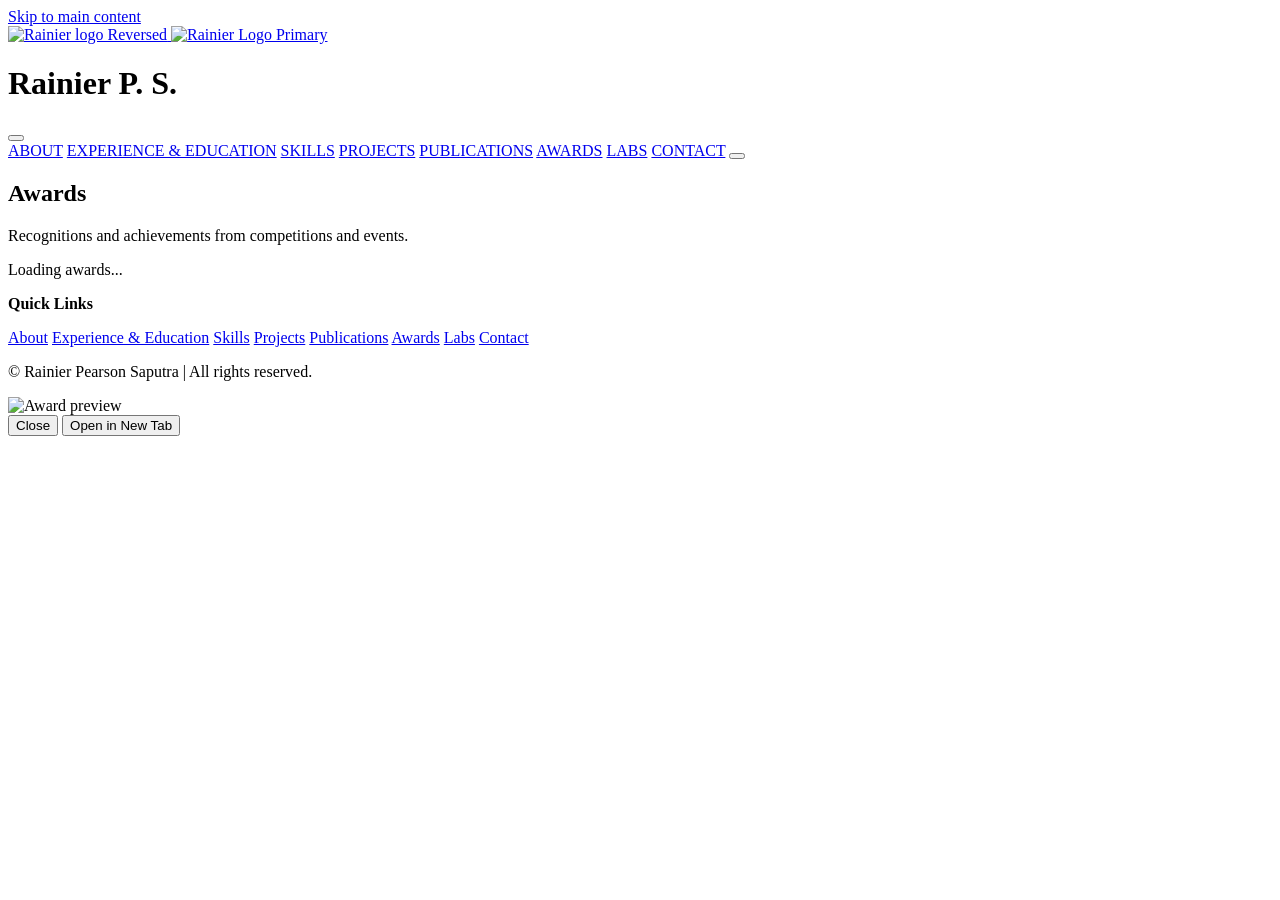
==== awards.html @ 9e063851 "Fix image URLs in awards.html Updated favicon and logo image URLs to point to the correct repository" ====
<!DOCTYPE html>
<html lang="en" class="transition-colors duration-300">

<head>
    <meta charset="UTF-8" />
    <meta name="viewport" content="width=device-width, initial-scale=1.0" />
    <title>Awards — Rainier Pearson Saputra</title>
    <meta name="description" content="Awards and achievements of Rainier Pearson Saputra." />

    <link rel="icon"
        href="https://raw.githubusercontent.com/Rainier-PS/rainier-ps.github.io/main/images/site/Rainier%20Pearson%20Saputra-Favicon.svg"
        type="image/svg+xml" />

    <link rel="stylesheet" href="css/styles.css">
    <link rel="stylesheet" href="css/awards.css">
    <script src="https://unpkg.com/lucide@0.562.0" defer></script>
</head>

<body>
    <a href="#main-content" class="skip-link">Skip to main content</a>

    <header id="header">
        <div class="brand">
            <a href="index.html" aria-label="Home">
                <img class="logo logo-light"
                    src="https://raw.githubusercontent.com/Rainier-PS/rainier-ps.github.io/main/images/site/Rainier%20Logo-Reversed.svg"
                    alt="Rainier logo Reversed" />
                <img class="logo logo-dark"
                    src="https://raw.githubusercontent.com/Rainier-PS/rainier-ps.github.io/main/images/site/Rainier%20Logo-Primary.svg"
                    alt="Rainier Logo Primary">
            </a>
            <h1>Rainier P. S.</h1>
        </div>

        <button id="menu-toggle" aria-label="Toggle menu" aria-expanded="false">
            <i data-lucide="menu"></i>
        </button>

        <nav id="nav-links" aria-label="Primary">
            <a href="index.html#about">ABOUT</a>
            <a href="index.html#experience-education">EXPERIENCE & EDUCATION</a>
            <a href="index.html#skills">SKILLS</a>
            <a href="projects.html">PROJECTS</a>
            <a href="publications.html">PUBLICATIONS</a>
            <a href="awards.html" class="active">AWARDS</a>
            <a href="labs.html">LABS</a>
            <a href="index.html#contact">CONTACT</a>
            <button class="theme-toggle" id="theme-toggle" aria-label="Toggle theme">
                <i data-lucide="moon"></i>
            </button>
        </nav>
    </header>

    <main id="main-content">
        <section class="awards-header">
            <h2>Awards</h2>
            <p>Recognitions and achievements from competitions and events.</p>
        </section>

        <section class="awards-container">
            <div id="awards-grid" class="awards-grid">
                <!-- Awards will be loaded here -->
                <div class="loader">Loading awards...</div>
            </div>
        </section>
    </main>

    <footer>
        <div class="links">
            <p><strong>Quick Links</strong></p>
            <a href="index.html#about">About</a>
            <a href="index.html#experience-education">Experience & Education</a>
            <a href="index.html#skills">Skills</a>
            <a href="projects.html">Projects</a>
            <a href="publications.html">Publications</a>
            <a href="awards.html">Awards</a>
            <a href="labs.html">Labs</a>
            <a href="index.html#contact">Contact</a>
        </div>
        <p>© <span id="copyright-year"></span> Rainier Pearson Saputra | All rights reserved.</p>
    </footer>

    <div id="imageLightbox" class="image-lightbox">
        <div class="image-lightbox-content">
            <img id="lightboxImg" src="" alt="Award preview">
            <div class="image-lightbox-buttons">
                <button id="closeLightbox">Close</button>
                <button id="openInNewTab">Open in New Tab</button>
            </div>
        </div>
    </div>

    <script src="js/script.js" defer></script>
    <script src="js/awards.js" defer></script>
</body>

</html>
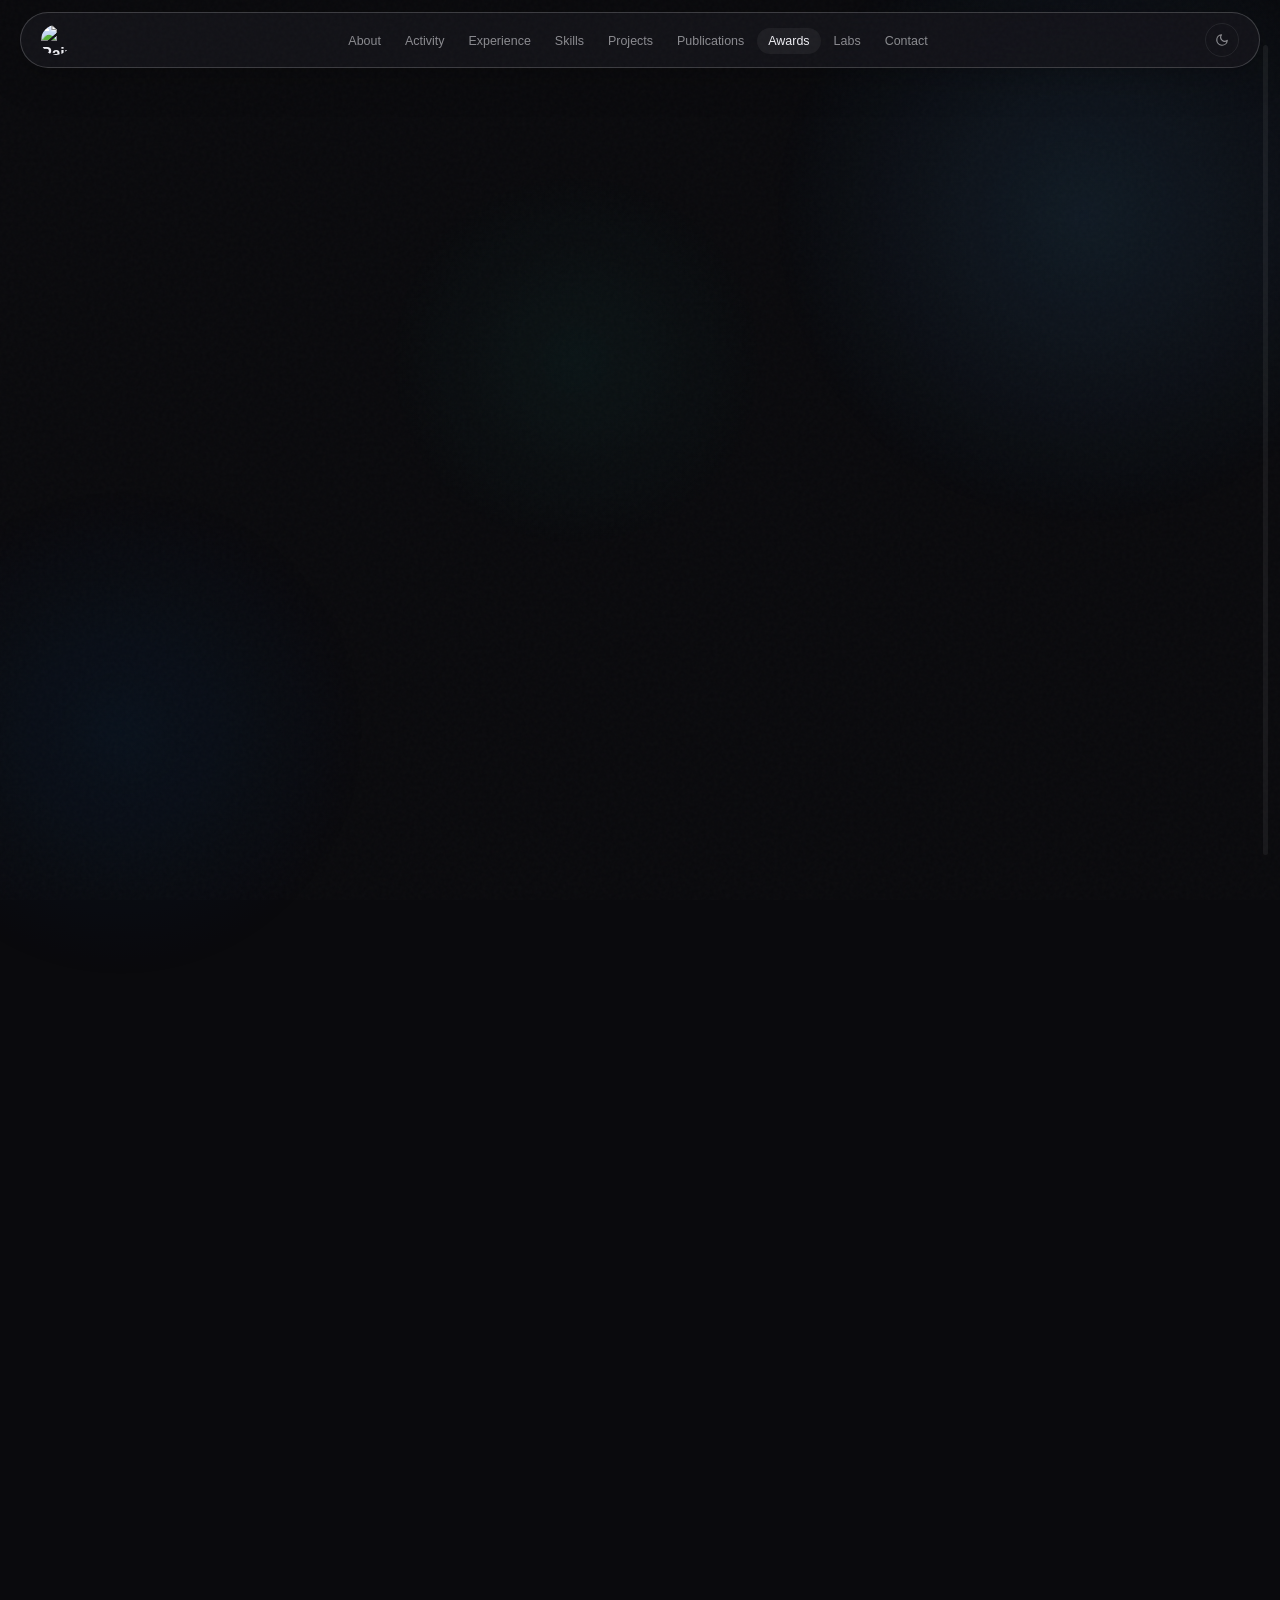
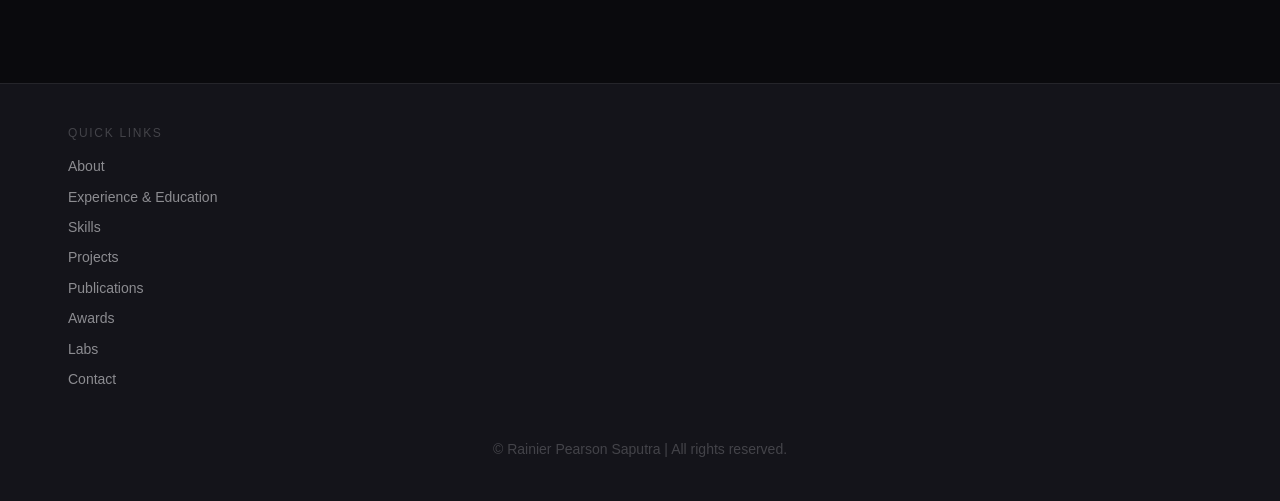
==== commit bc5b0380: "Update awards.html" ====
--- a/awards.html
+++ b/awards.html
@@ -1,83 +1,134 @@
 <!DOCTYPE html>
-<html lang="en" class="transition-colors duration-300">
+<html lang="en" data-theme="dark" class="transition-colors duration-300">
 
 <head>
     <meta charset="UTF-8" />
     <meta name="viewport" content="width=device-width, initial-scale=1.0" />
-    <title>Awards — Rainier Pearson Saputra</title>
-    <meta name="description" content="Awards and achievements of Rainier Pearson Saputra." />
+    <title>Awards | Rainier Pearson Saputra</title>
+    <meta name="description" content="Explore the awards and recognitions of Rainier Pearson Saputra." />
 
     <link rel="icon"
         href="https://raw.githubusercontent.com/Rainier-PS/rainier-ps.github.io/main/images/site/Rainier%20Pearson%20Saputra-Favicon.svg"
         type="image/svg+xml" />
 
+    <script src="https://cdnjs.cloudflare.com/ajax/libs/gsap/3.12.5/gsap.min.js"></script>
+    <script src="https://cdnjs.cloudflare.com/ajax/libs/gsap/3.12.5/ScrollTrigger.min.js"></script>
+    <script src="https://cdnjs.cloudflare.com/ajax/libs/gsap/3.12.5/ScrollToPlugin.min.js"></script>
+    <script src="https://unpkg.com/lucide@0.562.0" defer></script>
+
     <link rel="stylesheet" href="css/styles.css">
     <link rel="stylesheet" href="css/awards.css">
-    <script src="https://unpkg.com/lucide@0.562.0" defer></script>
 </head>
 
-<body>
-    <a href="#main-content" class="skip-link">Skip to main content</a>
+<body id="top">
 
-    <header id="header">
-        <div class="brand">
-            <a href="index.html" aria-label="Home">
+    <div class="gradient-bg" aria-hidden="true">
+        <div class="gradient-orb orb-1"></div>
+        <div class="gradient-orb orb-2"></div>
+        <div class="gradient-orb orb-3"></div>
+    </div>
+
+    <a href="index.html#about" class="skip-link">Skip to About</a>
+
+    <div id="cursor" aria-hidden="true"></div>
+    <div id="cursor-ring" aria-hidden="true"></div>
+
+    <div class="custom-scrollbar" aria-hidden="true">
+        <div class="custom-scrollbar-thumb"></div>
+    </div>
+
+    <nav id="navbar" role="navigation" aria-label="Main navigation" data-mobile="true">
+        <div class="nav-inner">
+            <a href="terminal.html" class="nav-logo" aria-label="Open Terminal">
+                <img class="logo logo-dark"
+                    src="https://raw.githubusercontent.com/Rainier-PS/rainier-ps.github.io/main/images/site/Rainier%20Logo-Primary.svg"
+                    alt="Rainier Logo" />
                 <img class="logo logo-light"
                     src="https://raw.githubusercontent.com/Rainier-PS/rainier-ps.github.io/main/images/site/Rainier%20Logo-Reversed.svg"
-                    alt="Rainier logo Reversed" />
-                <img class="logo logo-dark"
-                    src="https://raw.githubusercontent.com/Rainier-PS/rainier-ps.github.io/main/images/site/Rainier%20Logo-Primary.svg"
-                    alt="Rainier Logo Primary">
+                    alt="Rainier Logo" />
             </a>
-            <h1>Rainier P. S.</h1>
+            <ul class="nav-links" id="navLinks">
+                <li><a href="index.html#about">About</a></li>
+                <li><a href="index.html#open-source">Activity</a></li>
+                <li><a href="index.html#experience-education">Experience</a></li>
+                <li><a href="index.html#skills">Skills</a></li>
+                <li><a href="projects.html">Projects</a></li>
+                <li><a href="publications.html">Publications</a></li>
+                <li><a href="awards.html" class="active">Awards</a></li>
+                <li><a href="labs.html">Labs</a></li>
+                <li><a href="index.html#contact">Contact</a></li>
+            </ul>
+            <div class="nav-right">
+                <button class="theme-toggle" id="themeToggle" aria-label="Toggle theme">
+                    <svg class="icon-moon" viewBox="0 0 24 24" fill="none" stroke="currentColor" stroke-width="2"
+                        stroke-linecap="round" stroke-linejoin="round" aria-hidden="true">
+                        <path d="M21 12.79A9 9 0 1 1 11.21 3 7 7 0 0 0 21 12.79z" />
+                    </svg>
+                    <svg class="icon-sun" viewBox="0 0 24 24" fill="none" stroke="currentColor" stroke-width="2"
+                        stroke-linecap="round" stroke-linejoin="round" aria-hidden="true">
+                        <circle cx="12" cy="12" r="5" />
+                        <line x1="12" y1="1" x2="12" y2="3" />
+                        <line x1="12" y1="21" x2="12" y2="23" />
+                        <line x1="4.22" y1="4.22" x2="5.64" y2="5.64" />
+                        <line x1="18.36" y1="18.36" x2="19.78" y2="19.78" />
+                        <line x1="1" y1="12" x2="3" y2="12" />
+                        <line x1="21" y1="12" x2="23" y2="12" />
+                        <line x1="4.22" y1="19.78" x2="5.64" y2="18.36" />
+                        <line x1="18.36" y1="5.64" x2="19.78" y2="4.22" />
+                    </svg>
+                </button>
+                <button class="nav-menu-btn" id="menuBtn" aria-label="Toggle menu" aria-expanded="false">
+                    <span></span><span></span><span></span>
+                </button>
+            </div>
         </div>
+    </nav>
 
-        <button id="menu-toggle" aria-label="Toggle menu" aria-expanded="false">
-            <i data-lucide="menu"></i>
-        </button>
-
-        <nav id="nav-links" aria-label="Primary">
-            <a href="index.html#about">ABOUT</a>
-            <a href="index.html#experience-education">EXPERIENCE & EDUCATION</a>
-            <a href="index.html#skills">SKILLS</a>
-            <a href="projects.html">PROJECTS</a>
-            <a href="publications.html">PUBLICATIONS</a>
-            <a href="awards.html" class="active">AWARDS</a>
-            <a href="labs.html">LABS</a>
-            <a href="index.html#contact">CONTACT</a>
-            <button class="theme-toggle" id="theme-toggle" aria-label="Toggle theme">
-                <i data-lucide="moon"></i>
-            </button>
-        </nav>
-    </header>
-
-    <main id="main-content">
-        <section class="awards-header">
-            <h2>Awards</h2>
-            <p>Recognitions and achievements from competitions and events.</p>
+    <main id="main-content" tabindex="-1">
+        <section class="awards-header reveal">
+            <div class="container">
+                <h2>Awards</h2>
+                <p>Competitions and achievements I'm proud of.</p>
+            </div>
         </section>
 
-        <section class="awards-container">
-            <div id="awards-grid" class="awards-grid">
-                <!-- Awards will be loaded here -->
+        <section class="container stagger">
+            <div id="awards-grid" class="awards-grid" aria-live="polite">
                 <div class="loader">Loading awards...</div>
+            </div>
+
+            <div class="back-to-top-wrap reveal">
+                <button class="cta-btn back-to-top" id="backToTop">
+                    <span>Back to Top</span>
+                    <svg viewBox="0 0 24 24" fill="none" stroke="currentColor" stroke-width="2.5" stroke-linecap="round"
+                        stroke-linejoin="round" aria-hidden="true">
+                        <line x1="12" y1="19" x2="12" y2="5"></line>
+                        <polyline points="5 12 12 5 19 12"></polyline>
+                    </svg>
+                </button>
             </div>
         </section>
     </main>
 
-    <footer>
-        <div class="links">
-            <p><strong>Quick Links</strong></p>
-            <a href="index.html#about">About</a>
-            <a href="index.html#experience-education">Experience & Education</a>
-            <a href="index.html#skills">Skills</a>
-            <a href="projects.html">Projects</a>
-            <a href="publications.html">Publications</a>
-            <a href="awards.html">Awards</a>
-            <a href="labs.html">Labs</a>
-            <a href="index.html#contact">Contact</a>
+    <footer role="contentinfo">
+        <div class="footer-inner container">
+            <div class="footer-links-col">
+                <p class="footer-heading">Quick Links</p>
+                <nav class="footer-links" aria-label="Footer links">
+                    <a href="index.html#about">About</a>
+                    <a href="index.html#experience-education">Experience &amp; Education</a>
+                    <a href="index.html#skills">Skills</a>
+                    <a href="projects.html">Projects</a>
+                    <a href="publications.html">Publications</a>
+                    <a href="awards.html">Awards</a>
+                    <a href="labs.html">Labs</a>
+                    <a href="index.html#contact">Contact</a>
+                </nav>
+            </div>
+            <p class="footer-copy">© <span id="copyright-year"></span> Rainier Pearson Saputra<span
+                    class="footer-sep-dot">.</span><span class="footer-sep-bar"> | </span><span
+                    class="footer-rights">All rights reserved.</span></p>
         </div>
-        <p>© <span id="copyright-year"></span> Rainier Pearson Saputra | All rights reserved.</p>
     </footer>
 
     <div id="imageLightbox" class="image-lightbox">
--- a/css/styles.css
+++ b/css/styles.css
@@ -0,0 +1,1061 @@
+:root {
+  --font-body: 'DM Sans', sans-serif;
+  --font-display: 'Space Grotesk', sans-serif;
+
+  --bg: #0a0a0d;
+  --bg-glass: rgba(10, 10, 13, 0.72);
+  --bg-light: #14141a;
+  --surface: #1a1a22;
+  --surface-2: #1f1f28;
+  --border: rgba(255, 255, 255, 0.07);
+  --border-hover: rgba(255, 255, 255, 0.18);
+  --text: #eeeef3;
+  --text-muted: rgba(238, 238, 243, 0.55);
+  --text-faint: rgba(238, 238, 243, 0.22);
+  --link: #4dabf7;
+  --link-hover: #1c7ed6;
+  --card-bg: #14141a;
+  --card-hover: #1c1c26;
+  --tag-bg: rgba(255, 255, 255, 0.05);
+  --marquee-text: #252530;
+  --gradient-edge: #0a0a0d;
+
+  --orb-a: rgba(77, 171, 247, 0.12);
+  --orb-b: rgba(0, 84, 166, 0.12);
+  --orb-c: rgba(26, 130, 119, 0.10);
+
+  --sb-track: rgba(255, 255, 255, 0.06);
+  --sb-thumb-start: #4dabf7;
+  --sb-thumb-mid: #1c7ed6;
+  --sb-thumb-end: #0054a6;
+
+  --nav-island-bg: rgba(20, 20, 26, 0.88);
+  --nav-full-bg: rgba(10, 10, 13, 0.0);
+
+  --contrib-0: #1a1a22;
+  --contrib-1: rgba(77, 171, 247, 0.25);
+  --contrib-2: rgba(77, 171, 247, 0.50);
+  --contrib-3: rgba(77, 171, 247, 0.75);
+  --contrib-4: #4dabf7;
+}
+
+[data-theme="light"] {
+  --bg: #f4f4f8;
+  --bg-glass: rgba(244, 244, 248, 0.75);
+  --bg-light: #ebebf2;
+  --surface: #ffffff;
+  --surface-2: #f9f9fc;
+  --border: rgba(0, 0, 0, 0.07);
+  --border-hover: rgba(0, 0, 0, 0.16);
+  --text: #0e0e14;
+  --text-muted: rgba(14, 14, 20, 0.58);
+  --text-faint: rgba(14, 14, 20, 0.28);
+  --link: #007BFF;
+  --link-hover: #0056b3;
+  --card-bg: #ffffff;
+  --card-hover: #f2f2f8;
+  --tag-bg: rgba(0, 0, 0, 0.05);
+  --marquee-text: #d1d5e0;
+  --gradient-edge: #f4f4f8;
+  --orb-a: rgba(0, 123, 255, 0.08);
+  --orb-b: rgba(0, 84, 166, 0.07);
+  --orb-c: rgba(26, 130, 119, 0.06);
+  --sb-track: rgba(0, 0, 0, 0.06);
+  --sb-thumb-start: #007BFF;
+  --sb-thumb-mid: #0056b3;
+  --sb-thumb-end: #003d80;
+  --nav-island-bg: rgba(255, 255, 255, 0.90);
+  --nav-full-bg: rgba(244, 244, 248, 0.0);
+  --contrib-0: #ebedf0;
+  --contrib-1: rgba(0, 123, 255, 0.2);
+  --contrib-2: rgba(0, 123, 255, 0.45);
+  --contrib-3: rgba(0, 123, 255, 0.70);
+  --contrib-4: #007BFF;
+}
+
+*,*::before,*::after { box-sizing: border-box; margin: 0; padding: 0; }
+
+html {
+  scrollbar-width: none;
+  scroll-behavior: smooth;
+}
+::-webkit-scrollbar { display: none; }
+
+html, body { max-width: 100vw; overflow-x: hidden; }
+
+body {
+  font-family: var(--font-body);
+  background-color: var(--bg);
+  color: var(--text);
+  line-height: 1.6;
+  transition: background-color 0.4s ease, color 0.4s ease;
+}
+
+body.custom-cursor-enabled { cursor: none !important; }
+body.custom-cursor-enabled a,
+body.custom-cursor-enabled button { cursor: none !important; }
+
+a { color: var(--link); text-decoration: none; transition: color 0.2s; }
+a:hover { color: var(--link-hover); }
+img { display: block; max-width: 100%; }
+button { border: none; background: none; font-family: inherit; cursor: pointer; }
+strong { font-weight: 600; }
+
+.skip-link {
+  position: absolute; top: -50px; left: 16px;
+  background: var(--text); color: var(--bg);
+  padding: 8px 16px; border-radius: 8px; font-size: 0.875rem;
+  font-weight: 500; z-index: 9999; transition: top 0.2s;
+  text-decoration: none;
+}
+.skip-link:focus { top: 16px; }
+
+a:focus-visible, button:focus-visible {
+  outline: 2px solid var(--sb-thumb-start);
+  outline-offset: 3px; border-radius: 4px;
+}
+
+.container { max-width: 1200px; margin: 0 auto; padding: 0 28px; }
+@media (max-width: 640px) { .container { padding: 0 20px; } }
+
+.labs-hero,
+.projects-header,
+.awards-header {
+  padding: 140px 0 48px;
+  text-align: center;
+}
+.labs-hero h2,
+.projects-header h2,
+.awards-header h2 {
+  font-family: var(--font-display);
+  font-size: clamp(2rem, 4vw, 3.2rem);
+  font-weight: 500;
+  margin-bottom: 0.75rem;
+}
+.labs-hero p,
+.projects-header p,
+.awards-header p {
+  color: var(--text-muted);
+  font-size: 1rem;
+  line-height: 1.65;
+  max-width: 560px;
+  margin: 0 auto;
+}
+
+body::after {
+  content: '';
+  position: fixed; inset: 0;
+  background-image: url("data:image/svg+xml,%3Csvg viewBox='0 0 256 256' xmlns='http://www.w3.org/2000/svg'%3E%3Cfilter id='n'%3E%3CfeTurbulence type='fractalNoise' baseFrequency='0.88' numOctaves='4' stitchTiles='stitch'/%3E%3C/filter%3E%3Crect width='100%25' height='100%25' filter='url(%23n)'/%3E%3C/svg%3E");
+  opacity: 0.025; pointer-events: none; z-index: 1000;
+}
+
+.gradient-bg { position: fixed; inset: 0; pointer-events: none; z-index: 0; }
+.gradient-orb { position: absolute; border-radius: 50%; opacity: 0.85; will-change: transform; }
+.orb-1 { width: 700px; height: 700px; background: radial-gradient(circle, var(--orb-a) 0%, transparent 65%); top: -15%; right: -12%; }
+.orb-2 { width: 550px; height: 550px; background: radial-gradient(circle, var(--orb-b) 0%, transparent 65%); bottom: -12%; left: -12%; }
+.orb-3 { width: 420px; height: 420px; background: radial-gradient(circle, var(--orb-c) 0%, transparent 65%); top: 40%; left: 45%; transform: translate(-50%, -50%); }
+@media (max-width: 768px) {
+  .orb-1 { width: 350px; height: 350px; }
+  .orb-2 { width: 300px; height: 300px; }
+  .orb-3 { width: 250px; height: 250px; }
+}
+
+.custom-scrollbar {
+  position: fixed; top: 5%; right: 12px; width: 5px; height: 90%;
+  background: var(--sb-track); z-index: 10000; pointer-events: auto;
+  border-radius: 99px; transition: width 0.2s, background 0.2s;
+}
+.custom-scrollbar:hover { width: 9px; background: rgba(255,255,255,0.1); }
+[data-theme="light"] .custom-scrollbar:hover { background: rgba(0,0,0,0.1); }
+.custom-scrollbar-thumb {
+  position: absolute; top: 0; left: 0; width: 100%;
+  height: var(--sb-stop, 0%);
+  background: linear-gradient(180deg, var(--sb-thumb-start) 0%, var(--sb-thumb-mid) 50%, var(--sb-thumb-end) 100%);
+  border-radius: 99px; pointer-events: none;
+}
+@media (max-width: 768px) {
+  .custom-scrollbar { top: 0; right: 0; left: 0; width: 100%; height: 3px; border-radius: 0; pointer-events: none; }
+  .custom-scrollbar-thumb { height: 100% !important; width: var(--sb-stop, 0%); background: linear-gradient(90deg, var(--sb-thumb-start) 0%, var(--sb-thumb-mid) 50%, var(--sb-thumb-end) 100%); border-radius: 0; }
+}
+
+#cursor {
+  position: fixed; top: 0; left: 0; width: 10px; height: 10px;
+  background: #fff; border-radius: 50%; pointer-events: none; z-index: 999999;
+  transform: translate(-50%, -50%); mix-blend-mode: difference;
+  will-change: transform; display: none;
+}
+#cursor-ring {
+  position: fixed; top: 0; left: 0; width: 36px; height: 36px;
+  border: 1.5px solid rgba(255,255,255,0.35); border-radius: 50%;
+  pointer-events: none; z-index: 999998;
+  transform: translate(-50%, -50%); will-change: transform; display: none;
+  transition: width 0.35s cubic-bezier(.23,1,.32,1), height 0.35s cubic-bezier(.23,1,.32,1), opacity 0.3s;
+}
+body.custom-cursor-enabled #cursor,
+body.custom-cursor-enabled #cursor-ring { display: block; }
+@media (max-width: 767px) {
+  body.custom-cursor-enabled { cursor: auto !important; }
+  #cursor, #cursor-ring { display: none !important; }
+}
+
+#navbar {
+  position: fixed; top: 20px; left: 50%; transform: translateX(-50%);
+  z-index: 500; width: calc(100% - 56px); max-width: 1200px;
+  transition: max-width 0.5s cubic-bezier(0.23,1,0.32,1);
+}
+.nav-inner {
+  position: relative; display: flex; align-items: center;
+  justify-content: space-between; gap: 16px; padding: 14px 20px;
+  border-radius: 18px; background: var(--nav-full-bg); border: 1px solid transparent;
+  transition: background 0.5s cubic-bezier(0.23,1,0.32,1), border-color 0.5s cubic-bezier(0.23,1,0.32,1), padding 0.5s cubic-bezier(0.23,1,0.32,1), border-radius 0.5s cubic-bezier(0.23,1,0.32,1), box-shadow 0.5s cubic-bezier(0.23,1,0.32,1);
+}
+#navbar.scrolled { max-width: 900px; }
+#navbar.scrolled .nav-inner {
+  background: var(--nav-island-bg);
+  backdrop-filter: blur(20px) saturate(1.6);
+  -webkit-backdrop-filter: blur(20px) saturate(1.6);
+  border-color: var(--border-hover);
+  padding: 10px 28px; border-radius: 99px;
+  box-shadow: 0 8px 40px rgba(0,0,0,0.22), 0 2px 8px rgba(0,0,0,0.1);
+}
+
+.nav-logo {
+  display: flex; align-items: center; gap: 10px;
+  font-family: var(--font-display); font-weight: 600; font-size: 1rem;
+  letter-spacing: -0.025em; color: var(--text); text-decoration: none;
+  transition: opacity 0.2s;
+}
+.nav-logo:hover { opacity: 0.65; color: var(--text); }
+.nav-logo .logo { width: 30px; height: 30px; border-radius: 50%; object-fit: cover; }
+.nav-logo .logo-dark { display: none; }
+.nav-logo .logo-light { display: block; }
+[data-theme="dark"] .nav-logo .logo-dark { display: block; }
+[data-theme="dark"] .nav-logo .logo-light { display: none; }
+
+.nav-links { display: flex; gap: 2px; list-style: none; }
+.nav-links li a {
+  font-size: 0.78rem; font-weight: 400; color: var(--text-muted);
+  padding: 6px 11px; border-radius: 99px; text-decoration: none;
+  transition: color 0.2s, background 0.2s; white-space: nowrap;
+}
+.nav-links li a:hover, .nav-links li a.active { color: var(--text); background: var(--tag-bg); }
+
+.nav-right { display: flex; align-items: center; gap: 8px; }
+.theme-toggle {
+  width: 34px; height: 34px; border-radius: 99px;
+  border: 1px solid var(--border); display: flex; align-items: center; justify-content: center;
+  color: var(--text-muted); transition: border-color 0.2s, color 0.2s, background 0.2s;
+}
+.theme-toggle:hover { border-color: var(--border-hover); color: var(--text); background: var(--tag-bg); }
+.theme-toggle svg { width: 14px; height: 14px; }
+[data-theme="dark"] .icon-sun { display: none; }
+[data-theme="dark"] .icon-moon { display: block; }
+[data-theme="light"] .icon-sun { display: block; }
+[data-theme="light"] .icon-moon { display: none; }
+
+.nav-menu-btn { display: none; flex-direction: column; gap: 5px; width: 28px; padding: 4px; }
+.nav-menu-btn span { display: block; height: 1.5px; background: var(--text); border-radius: 2px; transition: opacity 0.3s, transform 0.3s; }
+
+#navbar[data-mobile="true"],
+#navbar[data-mobile="true"].scrolled {
+  top: 12px !important; width: calc(100% - 40px) !important;
+  max-width: calc(100% - 40px) !important; transition: none !important;
+}
+#navbar[data-mobile="true"] .nav-inner,
+#navbar[data-mobile="true"].scrolled .nav-inner {
+  background: var(--nav-island-bg) !important;
+  backdrop-filter: blur(20px) saturate(1.6) !important;
+  -webkit-backdrop-filter: blur(20px) saturate(1.6) !important;
+  border-color: var(--border-hover) !important;
+  padding: 10px 20px !important; border-radius: 99px !important;
+  box-shadow: 0 8px 40px rgba(0,0,0,0.22), 0 2px 8px rgba(0,0,0,0.1) !important;
+  transition: none !important;
+}
+
+@media (max-width: 768px) {
+  #navbar, #navbar.scrolled {
+    top: 12px !important; width: calc(100% - 40px) !important;
+    max-width: calc(100% - 40px) !important; transition: none !important;
+  }
+  .nav-inner, #navbar.scrolled .nav-inner {
+    background: var(--nav-island-bg) !important;
+    backdrop-filter: blur(20px) saturate(1.6) !important;
+    -webkit-backdrop-filter: blur(20px) saturate(1.6) !important;
+    border-color: var(--border-hover) !important;
+    padding: 10px 20px !important; border-radius: 99px !important;
+    box-shadow: 0 8px 40px rgba(0,0,0,0.22) !important;
+    transition: none !important;
+  }
+  .nav-links { display: none; }
+  .nav-menu-btn { display: flex; }
+  #navbar.menu-open .nav-links {
+    display: flex; flex-direction: column;
+    position: absolute; top: 100%; left: 0; right: 0;
+    background: var(--nav-island-bg);
+    backdrop-filter: blur(20px) saturate(1.6);
+    -webkit-backdrop-filter: blur(20px) saturate(1.6);
+    border: 1px solid var(--border-hover);
+    border-radius: 20px; padding: 16px; margin-top: 12px; gap: 4px;
+    box-shadow: 0 8px 40px rgba(0,0,0,0.22); z-index: 100;
+    max-height: 70vh; overflow-y: auto;
+  }
+  #navbar.menu-open .nav-links li a { font-size: 0.95rem; font-weight: 500; padding: 12px 16px; border-radius: 12px; }
+  #navbar.menu-open .nav-menu-btn span:nth-child(1) { transform: translateY(6.5px) rotate(45deg); }
+  #navbar.menu-open .nav-menu-btn span:nth-child(2) { opacity: 0; }
+  #navbar.menu-open .nav-menu-btn span:nth-child(3) { transform: translateY(-6.5px) rotate(-45deg); }
+}
+
+section {
+  padding: 56px 0;
+  position: relative; z-index: 1;
+}
+@media (max-width: 768px) { section { padding: 36px 0; } }
+
+.section-label {
+  font-size: 0.68rem; letter-spacing: 0.18em; text-transform: uppercase;
+  color: var(--text-faint); margin-bottom: 10px;
+  display: flex; align-items: center; gap: 10px;
+}
+.section-label::before {
+  content: ''; display: block; width: 20px; height: 1px; background: var(--text-faint);
+}
+.section-title {
+  font-family: var(--font-display); font-size: clamp(1.8rem, 3.5vw, 2.8rem);
+  font-weight: 500; letter-spacing: -0.03em; color: var(--text); margin-bottom: 6px;
+}
+.section-sub { font-size: 0.9375rem; color: var(--text-muted); }
+.section-header { margin-bottom: 48px; }
+#about .section-header, #contact .section-header { display: flex; flex-direction: column; align-items: center; text-align: center; }
+#about .section-label, #contact .section-label { justify-content: center; }
+#about .section-label::before, #contact .section-label::before { display: none; }
+.section-cta { display: flex; justify-content: center; margin-top: 2.5rem; }
+
+.reveal, .stagger > * { opacity: 0; }
+
+.inline-link { color: var(--link); text-decoration: underline; text-underline-offset: 3px; font-weight: 500; }
+.inline-link:hover { color: var(--link-hover); text-decoration-style: wavy; }
+
+.pill-btn {
+  display: inline-flex; align-items: center; gap: 8px;
+  font-size: 0.8125rem; font-weight: 500; letter-spacing: 0.05em;
+  color: var(--text-muted); border: 1px solid var(--border);
+  padding: 10px 20px; border-radius: 99px; text-decoration: none;
+  transition: color 0.2s, border-color 0.2s, background 0.2s, transform 0.2s;
+  background: none;
+}
+.pill-btn:hover { color: var(--text); border-color: var(--border-hover); background: var(--tag-bg); transform: translateY(-2px); }
+.pill-btn.pill-btn-accent {
+  color: var(--bg); background: var(--text); border-color: var(--text);
+  font-weight: 600;
+}
+.pill-btn.pill-btn-accent:hover { background: var(--text-muted); border-color: var(--text-muted); transform: translateY(-2px); }
+.btn-disabled { opacity: 0.45; cursor: not-allowed !important; }
+.btn-disabled:hover { transform: none !important; }
+
+#hero {
+  min-height: 92svh; display: flex; flex-direction: column;
+  justify-content: center; padding-top: 120px; padding-bottom: 60px;
+  overflow: hidden;
+}
+.hero-inner { position: relative; z-index: 2; width: 100%; }
+.hero-content-wrap {
+  display: flex; align-items: stretch; justify-content: space-between;
+  gap: 48px; flex-wrap: wrap;
+}
+.hero-text-col { flex: 1; min-width: 300px; display: flex; flex-direction: column; }
+
+.hero-label {
+  font-size: 0.8rem; letter-spacing: 0.16em; text-transform: uppercase;
+  color: var(--text-faint); margin-bottom: 24px;
+  display: flex; align-items: center; gap: 10px;
+  opacity: 0; transform: translateY(10px);
+}
+.hero-label::before { content: ''; display: block; width: 24px; height: 1px; background: var(--text-faint); }
+
+.hero-title {
+  font-family: var(--font-display); font-size: clamp(3rem, 7vw, 5.5rem);
+  font-weight: 500; line-height: 1.06; letter-spacing: -0.045em;
+  color: var(--text); margin-bottom: 28px;
+  opacity: 0; transform: translateY(24px);
+}
+.hero-title-dim { color: var(--text-muted); }
+
+.hero-sub-wrap { margin-bottom: 28px; opacity: 0; transform: translateY(14px); }
+.hero-subtitle {
+  font-family: var(--font-display); font-size: clamp(1.2rem, 2.5vw, 1.8rem);
+  font-weight: 400; letter-spacing: -0.02em; color: var(--text-muted);
+  border-right: 2px solid var(--sb-thumb-start);
+  white-space: nowrap; display: inline-block;
+  animation: blink-cursor 0.75s step-end infinite;
+  padding-right: 4px;
+}
+@keyframes blink-cursor { 0%,100% { border-color: var(--sb-thumb-start); } 50% { border-color: transparent; } }
+
+.hero-body {
+  font-size: 1.05rem; font-weight: 300; color: var(--text-muted);
+  line-height: 1.65; max-width: 540px; margin-bottom: 40px;
+  opacity: 0; transform: translateY(14px);
+}
+.hero-links {
+  display: flex; align-items: center; gap: 12px; flex-wrap: wrap;
+  opacity: 0; transform: translateY(14px);
+  margin-top: auto;
+}
+.cta-btn {
+  position: relative;
+  display: inline-flex;
+  align-items: center;
+  gap: 10px;
+
+  padding: 14px 28px;
+  border-radius: 18px;
+
+  font-size: 1.05rem;
+  font-weight: 500;
+  text-decoration: none;
+
+  color: var(--bg);
+  background: var(--text);
+  border: 1px solid var(--text);
+
+  overflow: hidden;
+  z-index: 1;
+
+  transform: translateZ(0);
+
+  transition:
+    transform 0.65s cubic-bezier(0.23, 1, 0.32, 1),
+    box-shadow 0.65s cubic-bezier(0.23, 1, 0.32, 1);
+}
+.cta-btn::before {
+  content: "";
+  position: absolute;
+
+  top: 100%;
+  left: -25%;
+  width: 150%;
+  height: 250%;
+
+  border-radius: 50% 50% 0 0;
+
+  background: var(--bg);
+
+  z-index: -1;
+
+  transition: transform 0.65s cubic-bezier(0.23, 1, 0.32, 1);
+}
+.cta-btn:hover::before {
+  transform: translateY(-75%);
+}
+.cta-btn span,
+.cta-btn svg {
+  position: relative;
+  z-index: 2;
+  transition: color 0.4s ease;
+}
+.cta-btn:hover span,
+.cta-btn:hover svg {
+  color: var(--text);
+}
+.cta-btn svg {
+  width: 18px;
+  height: 18px;
+}
+.cta-btn:hover {
+  transform: translateY(-3px);
+  box-shadow: 0 12px 24px -8px rgba(0, 0, 0, 0.3);
+}
+
+.cta-explore .cta-text-wrap {
+  position: relative;
+  display: inline-block;
+  min-width: 5.5em;
+}
+.cta-explore .cta-text-hover {
+  position: absolute;
+  left: 0;
+  top: 50%;
+  transform: translateY(-50%);
+  opacity: 0;
+  transition: opacity 0.25s ease 0.65s;
+  white-space: nowrap;
+}
+.cta-explore .cta-text-default {
+  display: inline-block;
+  transition: opacity 0.25s ease 0.65s;
+}
+.cta-explore:hover .cta-text-default {
+  opacity: 0;
+}
+.cta-explore:hover .cta-text-hover {
+  opacity: 1;
+}
+.cta-explore:focus-visible .cta-text-default {
+  opacity: 0;
+}
+.cta-explore:focus-visible .cta-text-hover {
+  opacity: 1;
+}
+.cta-explore:not(:hover):not(:focus-visible) .cta-text-default,
+.cta-explore:not(:hover):not(:focus-visible) .cta-text-hover {
+  transition-delay: 0s;
+}
+
+.cta-btn.btn-disabled {
+  opacity: 0.55;
+  background: transparent;
+  color: var(--text-muted);
+  border: 1px solid var(--border);
+  padding: 8px 18px;
+  border-radius: 99px;
+  font-size: 0.9rem;
+  font-weight: 500;
+  cursor: not-allowed !important;
+  pointer-events: none;
+  display: inline-flex;
+  align-items: center;
+  box-shadow: none;
+}
+.cta-btn.btn-disabled::before {
+  display: none;
+}
+.cta-btn.btn-disabled:hover {
+  transform: none;
+  box-shadow: none;
+}
+
+.hero-avatar-col {
+  flex-shrink: 0;
+  opacity: 0; transform: translateY(20px);
+  display: flex;
+  flex-direction: column;
+  justify-content: space-between;
+  align-items: center;
+}
+
+.flip-card { width: 220px; height: 220px; perspective: 1000px; }
+.flip-card-inner {
+  position: relative; width: 100%; height: 100%;
+  transform-style: preserve-3d; transition: transform 0.8s cubic-bezier(0.23,1,0.32,1);
+}
+.flip-card:hover .flip-card-inner { transform: rotateY(180deg); }
+.flip-card-front, .flip-card-back {
+  position: absolute; width: 100%; height: 100%;
+  backface-visibility: hidden; top: 0; left: 0;
+  border-radius: 50%; overflow: hidden;
+  border: 1px solid var(--border);
+  box-shadow: 0 12px 40px rgba(0,0,0,0.2);
+}
+.flip-card-front img, .flip-card-back img {
+  width: 100%; height: 100%; object-fit: cover; border-radius: 50%;
+}
+.flip-card-back { transform: rotateY(180deg); }
+.flip-card-back.logo-dark-back { display: none; }
+.flip-card-back.logo-light-back { display: block; }
+[data-theme="dark"] .flip-card-back.logo-dark-back { display: block; }
+[data-theme="dark"] .flip-card-back.logo-light-back { display: none; }
+
+@media (max-width: 768px) {
+  .hero-content-wrap {
+    flex-direction: column;
+    align-items: center;
+    text-align: center;
+    gap: 24px;
+  }
+  .hero-text-col {
+    align-items: center;
+  }
+  .hero-avatar-col {
+    order: -1;
+    display: flex;
+    flex-direction: column;
+    align-items: center;
+    margin-bottom: 12px;
+  }
+  .hero-label {
+    justify-content: center;
+  }
+  .hero-body {
+    margin-left: auto;
+    margin-right: auto;
+  }
+  .hero-links {
+    margin-top: 24px;
+    justify-content: center;
+    width: 100%;
+  }
+  .hero-title { font-size: clamp(2.4rem, 10vw, 3.5rem); }
+  .hero-subtitle { white-space: pre-wrap; }
+}
+
+.marquee-section {
+  height: 100px; width: 100%; overflow: hidden;
+  display: flex; align-items: center; position: relative; z-index: 1;
+  -webkit-mask-image: linear-gradient(to right, transparent 8%, black 38%, black 62%, transparent 92%);
+  mask-image: linear-gradient(to right, transparent 8%, black 38%, black 62%, transparent 92%);
+  margin-bottom: -20px;
+}
+@media (max-width: 640px) { .marquee-section { height: 72px; } }
+.marquee-track { display: flex; align-items: center; white-space: nowrap; will-change: transform; }
+.marquee-item {
+  font-family: var(--font-display); font-weight: 600; font-size: 3.5rem;
+  color: var(--marquee-text); display: flex; align-items: center;
+  letter-spacing: -0.02em; flex-shrink: 0; user-select: none;
+}
+@media (max-width: 640px) { .marquee-item { font-size: 2.2rem; } }
+.marquee-dot {
+  display: inline-block; width: 7px; height: 7px;
+  border-radius: 50%; background: var(--marquee-text); margin: 0 20px; flex-shrink: 0;
+}
+
+#about { padding-top: 80px; }
+.about-card {
+  background: var(--card-bg); border: 1px solid var(--border);
+  border-radius: 20px; padding: 36px 40px;
+  font-size: 1.05rem; color: var(--text-muted); line-height: 1.75;
+  transition: border-color 0.3s, background 0.3s, transform 0.3s;
+  max-width: 800px; margin: 0 auto; text-align: center;
+}
+.about-card:hover { border-color: var(--border-hover); transform: translateY(-4px); }
+
+.exp-edu-grid {
+  display: grid; grid-template-columns: 1fr 1fr; gap: 24px; align-items: start;
+}
+@media (max-width: 768px) { .exp-edu-grid { grid-template-columns: 1fr; } }
+
+.exp-edu-card {
+  background: var(--card-bg); border: 1px solid var(--border);
+  border-radius: 20px; padding: 32px;
+  transition: border-color 0.3s, background 0.3s, transform 0.3s;
+}
+.exp-edu-card:hover { border-color: var(--border-hover); transform: translateY(-4px); }
+.exp-edu-card-header {
+  display: flex; align-items: center; gap: 14px; margin-bottom: 24px;
+}
+.exp-edu-card-header h3 {
+  font-family: var(--font-display); font-size: 1.35rem; font-weight: 500;
+  letter-spacing: -0.02em; color: var(--text);
+}
+.exp-edu-icon {
+  display: inline-flex; align-items: center; justify-content: center;
+  width: 40px; height: 40px; border-radius: 12px;
+  border: 1px solid var(--border); background: var(--tag-bg);
+  color: var(--sb-thumb-start); flex-shrink: 0;
+}
+.exp-edu-icon svg { width: 18px; height: 18px; }
+
+.exp-list { list-style: none; display: flex; flex-direction: column; gap: 14px; }
+.exp-list li { display: flex; align-items: flex-start; gap: 12px; }
+.exp-dot {
+  width: 6px; height: 6px; border-radius: 50%;
+  background: var(--sb-thumb-start); flex-shrink: 0; margin-top: 8px;
+}
+.exp-list li span:last-child { font-size: 0.9375rem; color: var(--text-muted); line-height: 1.55; }
+.exp-list li span:last-child a { color: var(--link); text-decoration: underline; text-underline-offset: 3px; transition: color 0.2s, text-decoration-style 0.2s; }
+.exp-list li span:last-child a:hover { color: var(--link-hover); text-decoration-style: wavy; }
+
+.edu-list { list-style: none; display: flex; flex-direction: column; gap: 16px; }
+.edu-list li:not(:last-child) { padding-bottom: 16px; border-bottom: 1px solid var(--border); }
+.edu-item { display: flex; flex-direction: column; gap: 4px; }
+.edu-school { font-family: var(--font-display); font-size: 1.05rem; font-weight: 500; color: var(--text); }
+.edu-level { font-size: 0.875rem; color: var(--text-muted); }
+.edu-year {
+  display: inline-block; font-size: 0.72rem; letter-spacing: 0.1em;
+  color: var(--text-faint); background: var(--tag-bg);
+  border: 1px solid var(--border); border-radius: 99px;
+  padding: 3px 10px; width: fit-content; margin-top: 4px;
+}
+
+.skills-grid {
+  display: grid; grid-template-columns: repeat(4, 1fr); gap: 20px;
+}
+@media (max-width: 1024px) {
+  .skills-grid { grid-template-columns: repeat(2, 1fr); }
+}
+@media (max-width: 640px) { .skills-grid { grid-template-columns: 1fr; } }
+.skill-card {
+  background: var(--card-bg); border: 1px solid var(--border);
+  border-radius: 20px; padding: 28px;
+  transition: border-color 0.3s, background 0.3s, transform 0.3s;
+}
+.skill-card:hover { border-color: var(--border-hover); background: var(--card-hover); transform: translateY(-4px); }
+.skill-card-icon {
+  display: inline-flex; align-items: center; justify-content: center;
+  width: 44px; height: 44px; border-radius: 14px;
+  border: 1px solid var(--border); background: var(--tag-bg);
+  color: var(--sb-thumb-start); margin-bottom: 16px;
+}
+.skill-card-icon svg { width: 20px; height: 20px; }
+.skill-card h3 {
+  font-family: var(--font-display); font-size: 1.1rem; font-weight: 600;
+  letter-spacing: -0.02em; color: var(--text); margin-bottom: 10px;
+}
+.skill-card p { font-size: 0.9rem; color: var(--text-muted); line-height: 1.65; }
+
+.lang-list { list-style: none; display: flex; flex-direction: column; gap: 8px; }
+.lang-list li { font-size: 0.9rem; color: var(--text-muted); }
+
+.carousel { overflow: hidden; position: relative; width: 100%; }
+.carousel-track {
+  display: flex; transition: transform 0.5s ease; width: 100%;
+  cursor: grab;
+}
+.carousel-track:active {
+  cursor: grabbing;
+}
+.carousel-cards { min-width: 100%; display: grid; gap: 20px; }
+.carousel-dots-outer {
+  display: flex;
+  justify-content: center;
+  overflow: hidden;
+  width: 80px;
+  margin: 20px auto 0 auto;
+  position: relative;
+}
+.carousel-dots {
+  display: flex;
+  justify-content: center;
+  gap: 8px;
+}
+.carousel-dots button {
+  flex-shrink: 0;
+  width: 8px;
+  height: 8px;
+  border-radius: 50%;
+  background: var(--border);
+  transition: background 0.25s ease, opacity 0.25s ease;
+}
+.carousel-dots button.active {
+  background: var(--sb-thumb-start);
+}
+
+.proj-card, .award-card {
+  background: var(--card-bg); border: 1px solid var(--border);
+  border-radius: 16px; overflow: hidden;
+  transition: border-color 0.3s, background 0.3s, transform 0.3s;
+  display: flex; flex-direction: column;
+}
+.proj-card:hover, .award-card:hover { border-color: var(--border-hover); transform: translateY(-5px); }
+.proj-card img, .award-card img {
+  width: 100%; height: 200px; object-fit: cover;
+}
+.proj-card-body, .award-card-body { padding: 20px; display: flex; flex-direction: column; flex: 1; }
+.proj-card-body h3, .award-card-body h3 {
+  font-family: var(--font-display); font-size: 1rem; font-weight: 600;
+  color: var(--text); margin-bottom: 8px; letter-spacing: -0.01em;
+}
+.proj-card-body p, .award-card-body p {
+  font-size: 0.875rem; color: var(--text-muted); line-height: 1.6; margin-bottom: 14px; flex: 1;
+}
+.proj-labels { display: flex; flex-wrap: wrap; gap: 6px; margin-bottom: 14px; }
+.proj-label {
+  font-size: 0.68rem; font-weight: 500; letter-spacing: 0.05em;
+  text-transform: uppercase; color: var(--text-faint);
+  background: var(--tag-bg); padding: 3px 9px; border-radius: 99px;
+  border: 1px solid var(--border);
+}
+.proj-buttons { display: flex; gap: 10px; flex-wrap: wrap; justify-content: center; width: 100%; }
+.proj-btn {
+  display: inline-flex; align-items: center; gap: 6px;
+  font-size: 0.78rem; font-weight: 600; padding: 7px 14px;
+  border-radius: 8px; background: var(--sb-thumb-start);
+  color: #fff; text-decoration: none;
+  transition: background 0.2s, transform 0.2s;
+}
+.proj-btn:hover { background: var(--sb-thumb-mid); transform: translateY(-2px); color: #fff; }
+
+.contact-grid {
+  display: grid; grid-template-columns: repeat(3, 1fr); gap: 16px;
+  max-width: 900px; margin: 0 auto;
+}
+@media (max-width: 768px) { .contact-grid { grid-template-columns: repeat(2, 1fr); } }
+@media (max-width: 480px) { .contact-grid { grid-template-columns: 1fr; } }
+.contact-card {
+  display: flex; align-items: center; gap: 14px;
+  background: var(--card-bg); border: 1px solid var(--border);
+  border-radius: 16px; padding: 20px 22px; text-decoration: none;
+  color: var(--text); transition: border-color 0.3s, background 0.3s, transform 0.3s;
+}
+.contact-card:hover { border-color: var(--border-hover); background: var(--card-hover); transform: translateY(-4px); color: var(--text); }
+.contact-card-icon { display: flex; align-items: center; color: var(--sb-thumb-start); flex-shrink: 0; }
+.contact-card-label { font-size: 0.9375rem; font-weight: 500; flex: 1; }
+.contact-card-arrow { color: var(--text-faint); margin-left: auto; flex-shrink: 0; }
+
+.back-to-top-wrap { display: flex; justify-content: center; margin-top: 3rem; padding-bottom: 60px; }
+.back-to-top { cursor: pointer; }
+
+footer {
+  border-top: 1px solid var(--border);
+  padding: 40px 0; position: relative; z-index: 1;
+  background: var(--bg-light);
+}
+.footer-inner {
+  display: flex; align-items: flex-start;
+  justify-content: space-between; flex-wrap: wrap; gap: 24px;
+}
+.footer-heading {
+  font-family: var(--font-display); font-size: 0.75rem;
+  letter-spacing: 0.14em; text-transform: uppercase;
+  color: var(--text-faint); margin-bottom: 12px; font-weight: 500;
+}
+.footer-links { display: flex; flex-direction: column; gap: 8px; }
+.footer-links a {
+  font-size: 0.875rem; color: var(--text-muted);
+  text-decoration: none; transition: color 0.2s;
+}
+.footer-links a:hover { color: var(--text); }
+.footer-copy {
+  font-size: 0.875rem;
+  color: var(--text-faint);
+  width: 100%;
+  text-align: center;
+  margin-top: 24px;
+}
+.footer-sep-dot { display: none; }
+.footer-sep-bar { display: inline; }
+.footer-rights { display: inline; }
+
+@media (max-width: 768px) {
+  .footer-copy {
+    width: auto;
+    text-align: left;
+    margin-top: 16px;
+    align-self: auto;
+  }
+  .footer-sep-dot {
+    display: none;
+  }
+  .footer-sep-bar {
+    display: none;
+  }
+  .footer-rights {
+    display: block;
+    margin-top: 4px;
+  }
+}
+
+@media (max-width: 640px) {
+  .footer-inner { flex-direction: column; }
+}
+
+.contributions-wrap {
+  background: var(--card-bg); border: 1px solid var(--border);
+  border-radius: 20px; padding: 28px 32px; overflow-x: auto;
+}
+@media (max-width: 640px) {
+  .contributions-wrap {
+    padding: 20px 16px;
+    border-radius: 16px;
+  }
+}
+.contributions-header {
+  display: flex; justify-content: space-between; align-items: center;
+  margin-bottom: 20px; flex-wrap: wrap; gap: 12px;
+}
+@media (max-width: 768px) {
+  .contributions-header {
+    flex-direction: column;
+    align-items: flex-start;
+    justify-content: flex-start;
+  }
+  .year-select {
+    align-self: flex-start;
+  }
+}
+.summary { font-size: 0.9rem; color: var(--text-muted); }
+.year-select {
+  background: var(--surface); border: 1px solid var(--border); color: var(--text);
+  padding: 6px 12px; border-radius: 8px; font-size: 0.85rem;
+  font-family: var(--font-body); cursor: pointer;
+}
+@media (min-width: 769px) {
+  .year-select { display: none !important; }
+}
+@media (max-width: 768px) {
+  .years-col { display: none !important; }
+  .year-select { display: block !important; }
+}
+.graph-layout { display: flex; gap: 4px; align-items: flex-start; min-width: 600px; }
+.days-col {
+  display: grid; grid-template-rows: repeat(7, 14px); gap: 3px;
+  margin-top: 20px; padding-right: 4px; flex-shrink: 0;
+}
+.days-col span { font-size: 9px; color: var(--text-faint); text-align: right; line-height: 14px; }
+.graph-col { flex: 1; min-width: 0; }
+.months { position: relative; height: 16px; margin-bottom: 4px; }
+.month {
+  position: absolute;
+  font-size: 10px; color: var(--text-faint);
+  text-align: left; white-space: nowrap;
+}
+.calendar { display: flex; gap: 3px; }
+.week { display: grid; grid-template-rows: repeat(7, 14px); gap: 3px; }
+.day {
+  width: 14px; height: 14px; border-radius: 2px;
+  background: var(--contrib-0); transition: transform 0.1s;
+}
+.day[data-contrib] { cursor: pointer; }
+.day:hover { transform: scale(1.4); }
+.day.lvl-2 { background: var(--contrib-1); }
+.day.lvl-3 { background: var(--contrib-2); }
+.day.lvl-4 { background: var(--contrib-3); }
+.day.lvl-5 { background: var(--contrib-4); }
+@media (hover: none) {
+  .graph-layout { touch-action: pan-x; }
+  .day[data-contrib] { touch-action: manipulation; -webkit-tap-highlight-color: transparent; }
+  .day:hover { transform: none; }
+  .day[data-contrib].is-tapped { transform: scale(1.35); outline: 2px solid var(--sb-thumb-start); outline-offset: 1px; }
+  .calendar .week { grid-template-rows: repeat(7, 16px); }
+  .days-col { grid-template-rows: repeat(7, 16px); }
+  .calendar .day { width: 16px; height: 16px; }
+}
+.years-col {
+  display: flex; flex-direction: column; gap: 4px;
+  margin-top: 20px; margin-left: 8px;
+}
+.year-btn {
+  font-size: 0.75rem; color: var(--text-faint);
+  background: var(--tag-bg); border: 1px solid var(--border);
+  padding: 4px 10px; border-radius: 6px; cursor: pointer;
+  transition: color 0.2s, border-color 0.2s;
+}
+.year-btn.active { color: var(--sb-thumb-start); border-color: rgba(77,171,247,0.4); }
+.tooltip {
+  position: fixed; top: 0; left: 0;
+  background: var(--bg-light); border: 1px solid var(--border);
+  color: var(--text); padding: 6px 12px; border-radius: 8px;
+  font-size: 0.78rem; pointer-events: none; opacity: 0;
+  visibility: hidden;
+  transition: opacity 0.15s, visibility 0.15s;
+  z-index: 99999; white-space: nowrap;
+  box-shadow: 0 4px 16px rgba(0, 0, 0, 0.18);
+}
+.tooltip.is-visible {
+  opacity: 1;
+  visibility: visible;
+}
+
+.image-lightbox {
+  position: fixed; inset: 0; background: rgba(0,0,0,0.85);
+  backdrop-filter: blur(8px); -webkit-backdrop-filter: blur(8px);
+  display: flex; align-items: center; justify-content: center;
+  z-index: 99999; opacity: 0; pointer-events: none; transition: opacity 0.3s;
+}
+.image-lightbox.active { opacity: 1; pointer-events: auto; }
+.image-lightbox-content {
+  position: relative;
+  display: flex;
+  flex-direction: column;
+  align-items: center;
+  max-width: min(92vw, 960px);
+  max-height: 90vh;
+  background: transparent;
+  box-shadow: none;
+  overflow: visible;
+  padding: 0 16px;
+}
+.image-lightbox-content img {
+  display: block;
+  max-width: 100%;
+  max-height: calc(90vh - 64px);
+  object-fit: contain;
+  border-radius: 12px;
+  box-shadow: 0 8px 48px rgba(0, 0, 0, 0.45);
+}
+.image-lightbox-buttons {
+  display: flex;
+  justify-content: center;
+  align-items: center;
+  gap: 10px;
+  padding: 20px 8px 0;
+  width: 100%;
+}
+.image-lightbox button {
+  background: rgba(255, 255, 255, 0.06);
+  backdrop-filter: blur(12px);
+  -webkit-backdrop-filter: blur(12px);
+  color: rgba(255, 255, 255, 0.65);
+  border: 1px solid rgba(255, 255, 255, 0.1);
+  border-radius: 99px;
+  padding: 9px 20px;
+  cursor: pointer;
+  font-weight: 500;
+  font-size: 0.8125rem;
+  letter-spacing: 0.01em;
+  transition: background 0.25s, color 0.25s, border-color 0.25s;
+}
+.image-lightbox button:hover {
+  background: rgba(255, 255, 255, 0.12);
+  color: rgba(255, 255, 255, 0.92);
+  border-color: rgba(255, 255, 255, 0.2);
+}
+
+@media (prefers-reduced-motion: reduce) {
+  *, *::before, *::after {
+    animation-duration: 0.01ms !important;
+    animation-iteration-count: 1 !important;
+    transition-duration: 0.01ms !important;
+    scroll-behavior: auto !important;
+  }
+}
+
+::view-transition-old(root),
+::view-transition-new(root) { animation: none; mix-blend-mode: normal; }
+::view-transition-group(root) { animation-duration: 420ms; animation-timing-function: cubic-bezier(0.4,0,0.2,1); }
+
+.char { display: inline-block; will-change: transform, opacity; }
+
+.desktop-hidden {
+  display: none !important;
+}
+.mobile-hidden {
+  display: inline-flex !important;
+}
+@media (max-width: 768px) {
+  .desktop-hidden {
+    display: inline-flex !important;
+  }
+  .mobile-hidden {
+    display: none !important;
+  }
+
+  .hero-label-separator {
+    display: none;
+  }
+  .hero-label::before {
+    display: none;
+  }
+  .hero-label {
+    flex-direction: column;
+    align-items: center;
+    gap: 6px;
+  }
+  .hero-label-title, .hero-label-sub {
+    display: block;
+  }
+
+  #about .section-header {
+    align-items: flex-start;
+    text-align: left;
+  }
+  #about .section-label {
+    justify-content: flex-start;
+  }
+  #about .section-label::before {
+    display: block;
+  }
+
+  #contact .section-label::before {
+    display: none;
+  }
+
+  .contributions-wrap {
+    overflow-x: visible;
+  }
+  .graph-layout {
+    overflow-x: auto;
+    min-width: 0;
+    width: 100%;
+    -webkit-overflow-scrolling: touch;
+  }
+}
--- a/css/awards.css
+++ b/css/awards.css
@@ -0,0 +1,38 @@
+.awards-grid {
+    display: grid;
+    grid-template-columns: repeat(auto-fill, minmax(280px, 1fr));
+    gap: 2rem;
+    padding-bottom: 20px;
+    align-items: stretch;
+}
+
+.awards-grid .award-card {
+    height: 100%;
+}
+
+.awards-grid .award-card img {
+    width: 100%;
+    height: 200px;
+    object-fit: cover;
+    flex-shrink: 0;
+    cursor: zoom-in;
+    background-color: var(--tag-bg);
+}
+
+.awards-grid .award-card.no-image img {
+    display: none;
+}
+
+.loader {
+    grid-column: 1 / -1;
+    text-align: center;
+    font-size: 1.2rem;
+    color: var(--text-muted);
+    padding: 3rem;
+}
+
+@media (max-width: 768px) {
+    .awards-grid {
+        grid-template-columns: 1fr;
+    }
+}
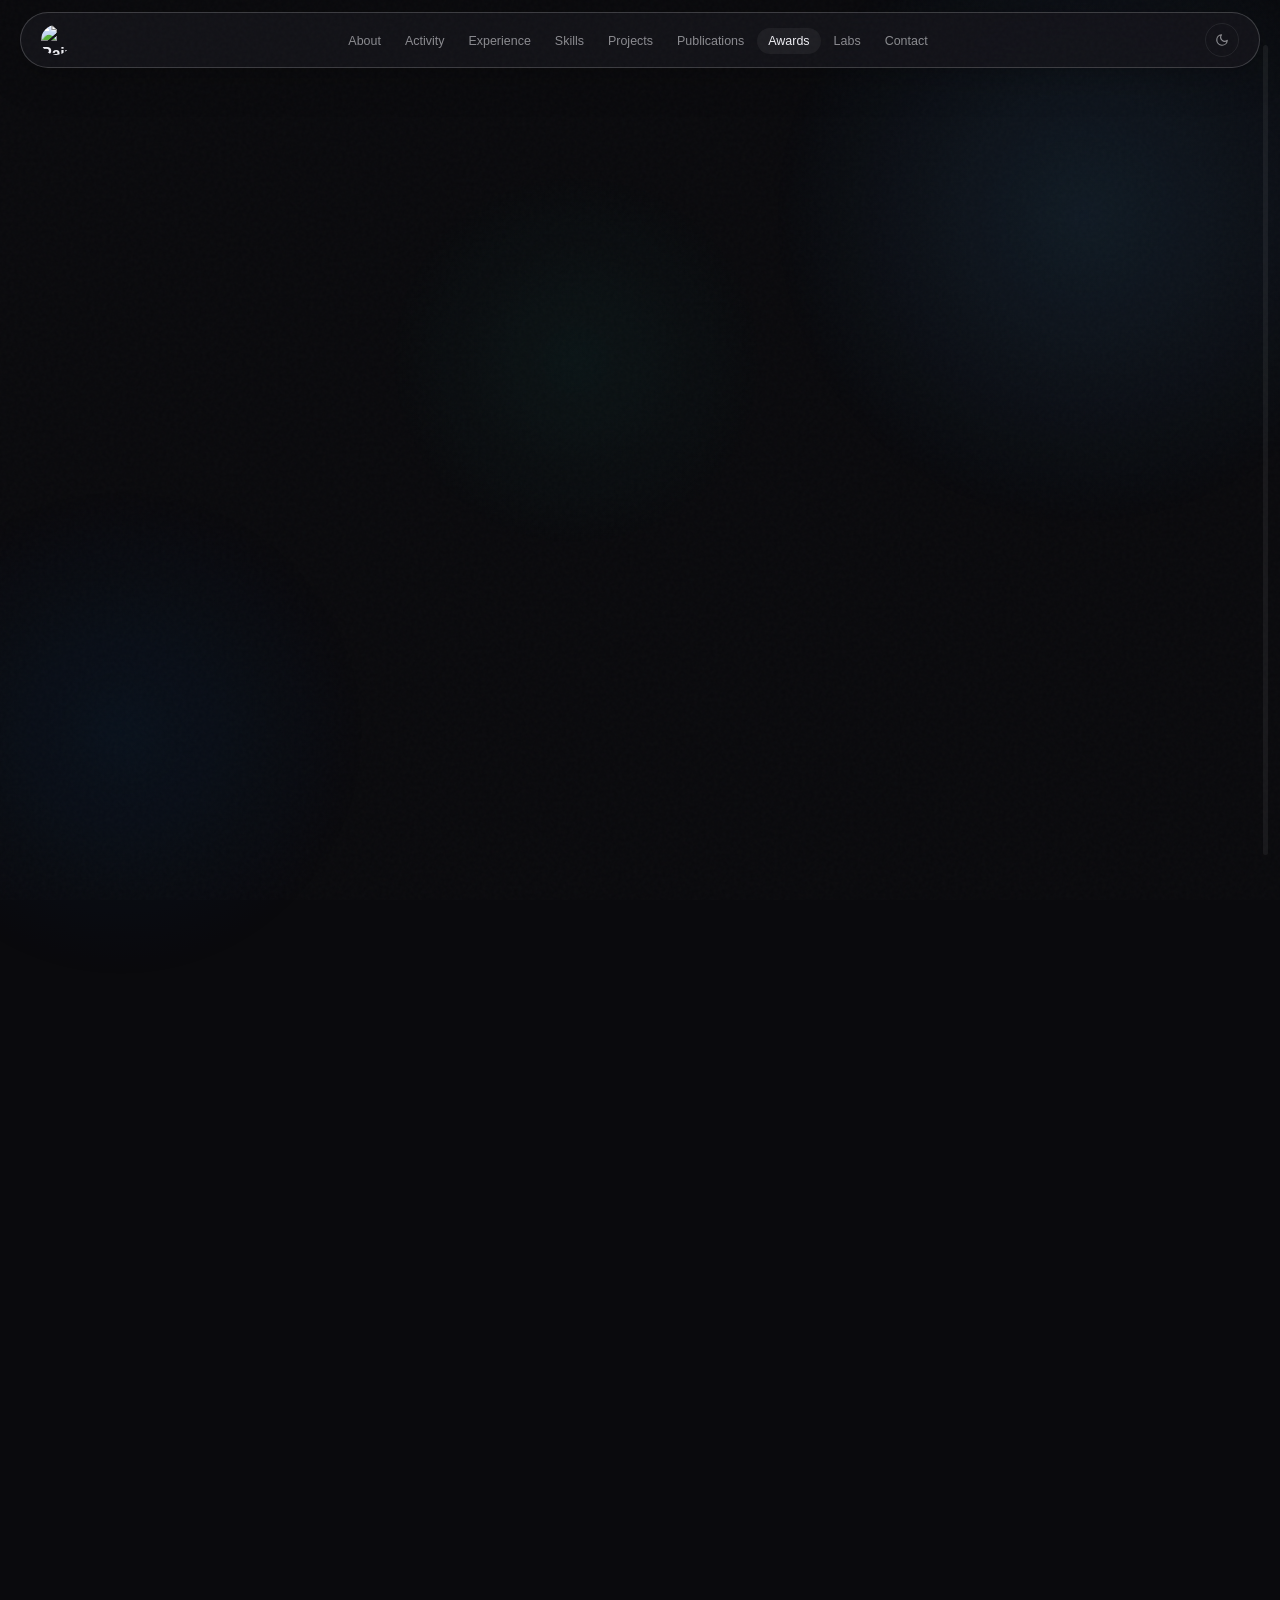
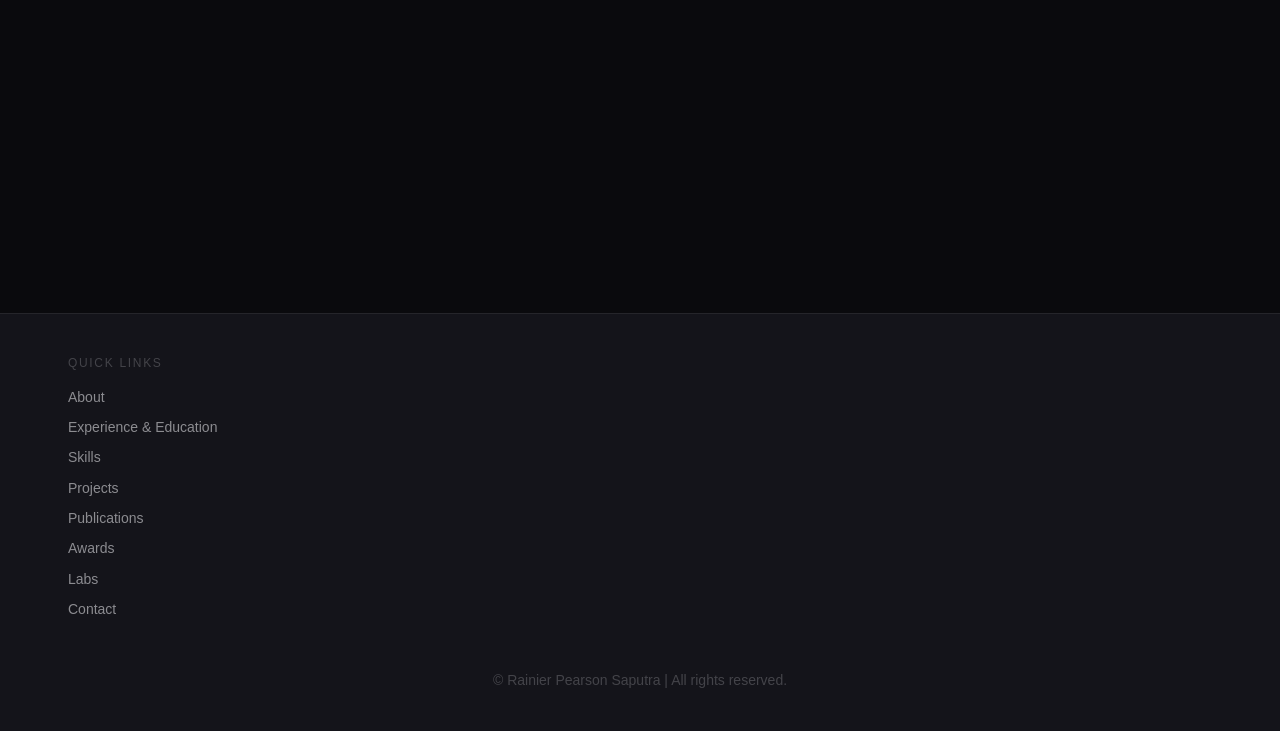
==== commit c7295130: "Update awards.html" ====
--- a/awards.html
+++ b/awards.html
@@ -93,6 +93,7 @@
         </section>
 
         <section class="container stagger">
+            <div id="sort-bar" class="sort-bar"></div>
             <div id="awards-grid" class="awards-grid" aria-live="polite">
                 <div class="loader">Loading awards...</div>
             </div>
@@ -135,6 +136,7 @@
         <div class="image-lightbox-content">
             <img id="lightboxImg" src="" alt="Award preview">
             <div class="image-lightbox-buttons">
+                <span class="lightbox-date"></span>
                 <button id="closeLightbox">Close</button>
                 <button id="openInNewTab">Open in New Tab</button>
             </div>
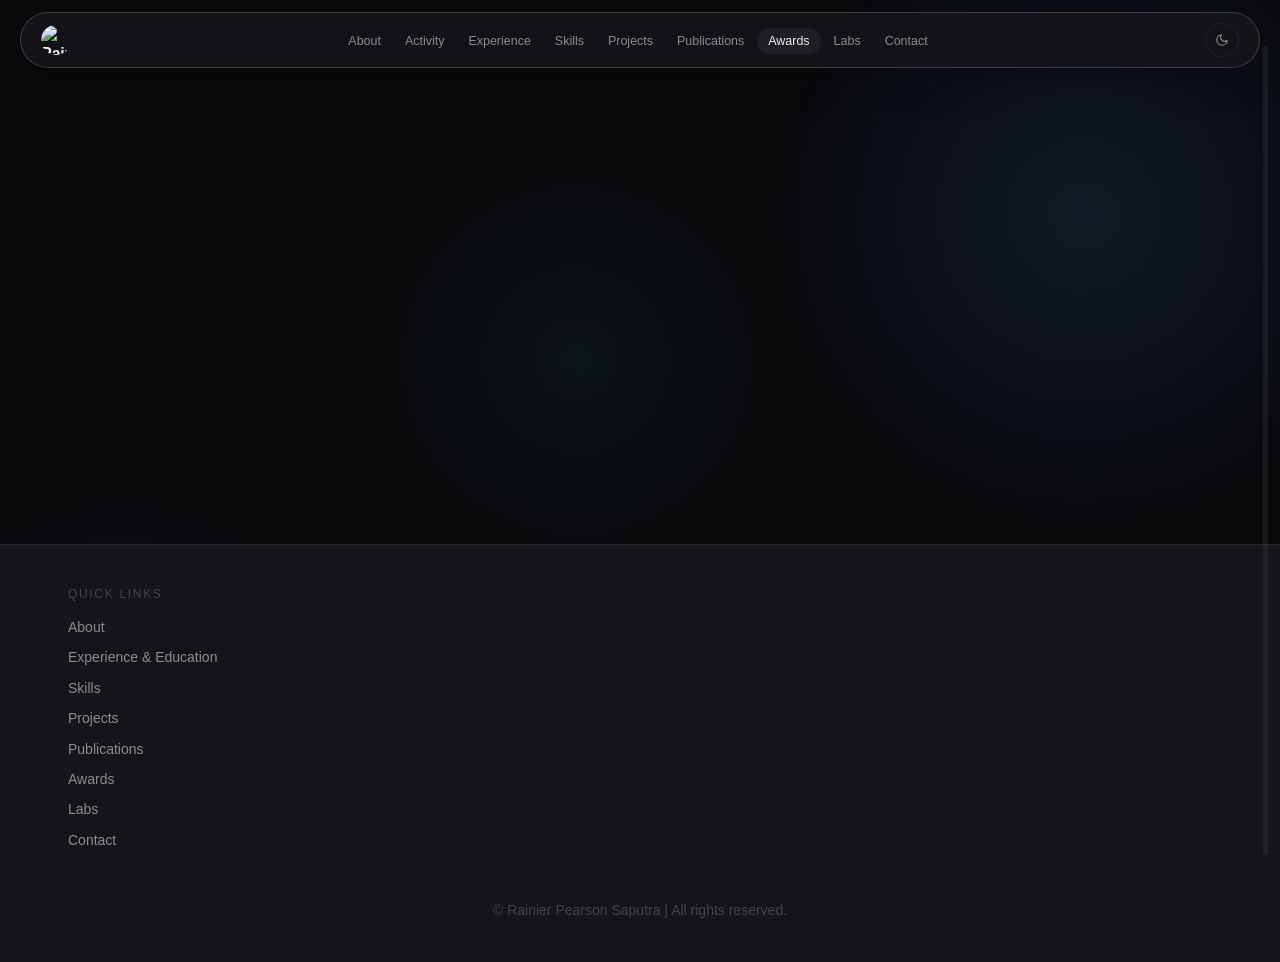
==== commit dfbf3208: "Update website and terminal features" ====
--- a/awards.html
+++ b/awards.html
@@ -5,11 +5,12 @@
     <meta charset="UTF-8" />
     <meta name="viewport" content="width=device-width, initial-scale=1.0" />
     <title>Awards | Rainier Pearson Saputra</title>
-    <meta name="description" content="Explore the awards and recognitions of Rainier Pearson Saputra." />
+    <meta name="description" content="Competition medals, certificates, and achievements won by Rainier Pearson Saputra in STEM, coding, and academics." />
 
     <link rel="icon"
         href="https://raw.githubusercontent.com/Rainier-PS/rainier-ps.github.io/main/images/site/Rainier%20Pearson%20Saputra-Favicon.svg"
         type="image/svg+xml" />
+    <meta http-equiv="Content-Security-Policy" content="default-src 'self'; script-src 'self' https://cdnjs.cloudflare.com https://unpkg.com; style-src 'self' https://fonts.googleapis.com https://cdnjs.cloudflare.com; font-src 'self' https://fonts.gstatic.com; img-src 'self' https://raw.githubusercontent.com; connect-src 'self' https://raw.githubusercontent.com https://github-contributions-api.jogruber.de; base-uri 'self'; form-action 'self'" />
 
     <script src="https://cdnjs.cloudflare.com/ajax/libs/gsap/3.12.5/gsap.min.js"></script>
     <script src="https://cdnjs.cloudflare.com/ajax/libs/gsap/3.12.5/ScrollTrigger.min.js"></script>
@@ -28,7 +29,7 @@
         <div class="gradient-orb orb-3"></div>
     </div>
 
-    <a href="index.html#about" class="skip-link">Skip to About</a>
+    <a href="#main-content" class="skip-link">Skip to main content</a>
 
     <div id="cursor" aria-hidden="true"></div>
     <div id="cursor-ring" aria-hidden="true"></div>
@@ -87,7 +88,7 @@
     <main id="main-content" tabindex="-1">
         <section class="awards-header reveal">
             <div class="container">
-                <h2>Awards</h2>
+                <h1>Awards</h1>
                 <p>Competitions and achievements I'm proud of.</p>
             </div>
         </section>
--- a/css/styles.css
+++ b/css/styles.css
@@ -124,6 +124,9 @@
   padding: 140px 0 48px;
   text-align: center;
 }
+.labs-hero h1,
+.projects-header h1,
+.awards-header h1,
 .labs-hero h2,
 .projects-header h2,
 .awards-header h2 {
@@ -781,6 +784,66 @@
 .contact-card-label { font-size: 0.9375rem; font-weight: 500; flex: 1; }
 .contact-card-arrow { color: var(--text-faint); margin-left: auto; flex-shrink: 0; }
 
+.sort-bar {
+  display: flex;
+  justify-content: flex-end;
+  align-items: center;
+  gap: 12px;
+  margin-bottom: 2rem;
+}
+.sort-label {
+  font-size: 0.8rem;
+  color: var(--text-muted);
+  font-weight: 500;
+}
+.sort-select {
+  background: var(--surface);
+  border: 1px solid var(--border);
+  color: var(--text);
+  padding: 8px 14px;
+  border-radius: 10px;
+  font-size: 0.85rem;
+  font-family: var(--font-body);
+  cursor: pointer;
+  outline: none;
+  transition: border-color 0.2s;
+}
+.sort-select:focus {
+  border-color: var(--sb-thumb-start);
+}
+.sort-select option {
+  background: var(--surface);
+  color: var(--text);
+}
+.proj-card-header {
+  display: flex;
+  align-items: flex-start;
+  justify-content: space-between;
+  gap: 10px;
+  margin-bottom: 8px;
+}
+.proj-card-header h3 {
+  margin-bottom: 0;
+  flex: 1;
+}
+.proj-date {
+  display: inline-flex;
+  align-items: center;
+  gap: 4px;
+  flex-shrink: 0;
+  color: var(--text-faint);
+  font-size: 0.72rem;
+  position: relative;
+  cursor: default;
+}
+.proj-date svg {
+  width: 12px;
+  height: 12px;
+}
+.proj-date-tooltip {
+  font-family: var(--font-body);
+}
+
 .back-to-top-wrap { display: flex; justify-content: center; margin-top: 3rem; padding-bottom: 60px; }
 .back-to-top { cursor: pointer; }
 
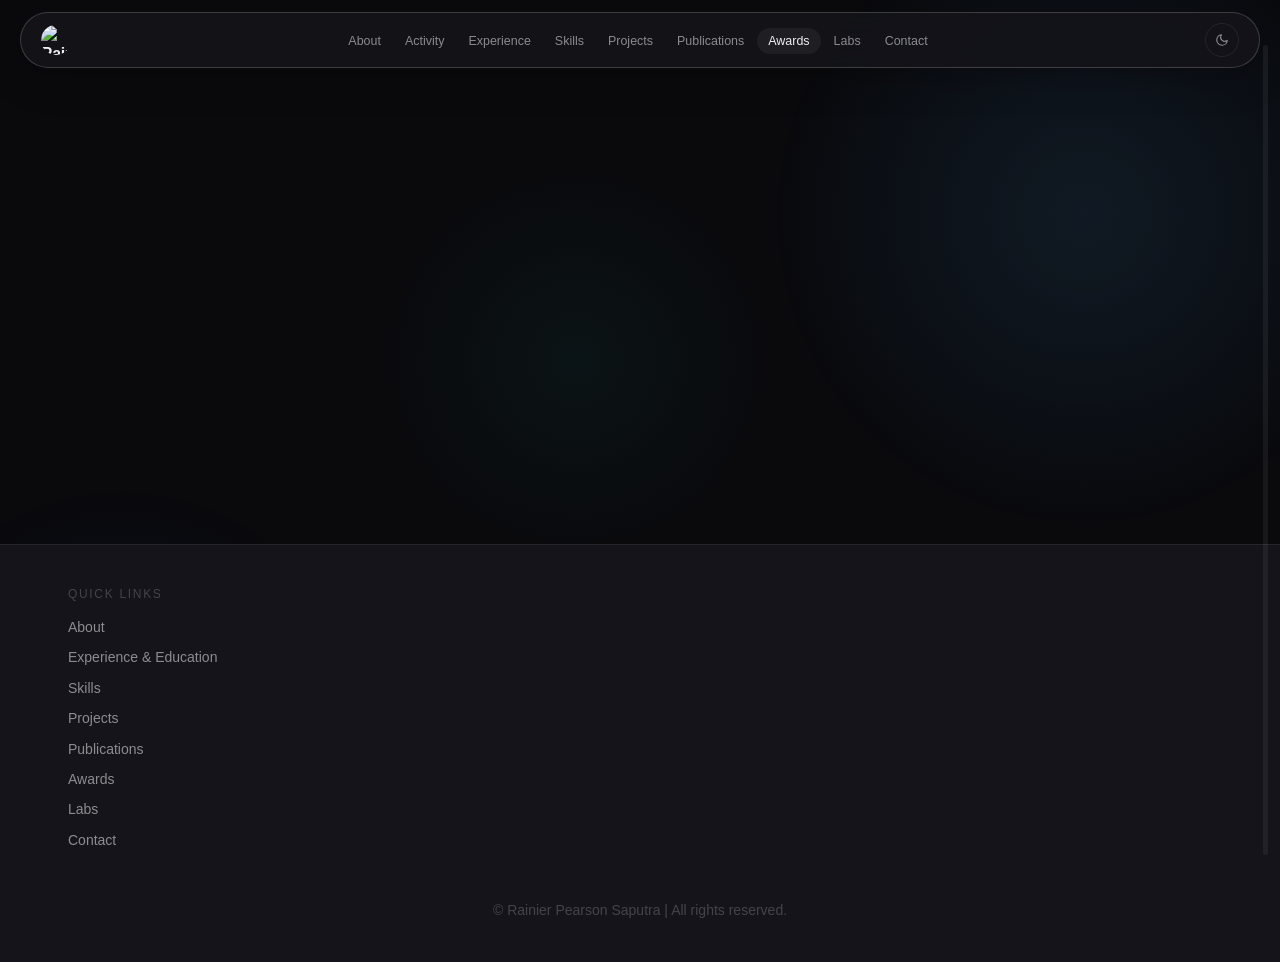
==== commit d0ace4ca: "Remove tab highlight effect in mobile" ====
--- a/awards.html
+++ b/awards.html
@@ -18,7 +18,6 @@
     <script src="https://unpkg.com/lucide@0.562.0" defer></script>
 
     <link rel="stylesheet" href="css/styles.css">
-    <link rel="stylesheet" href="css/awards.css">
 </head>
 
 <body id="top">
@@ -137,7 +136,6 @@
         <div class="image-lightbox-content">
             <img id="lightboxImg" src="" alt="Award preview">
             <div class="image-lightbox-buttons">
-                <span class="lightbox-date"></span>
                 <button id="closeLightbox">Close</button>
                 <button id="openInNewTab">Open in New Tab</button>
             </div>
--- a/css/styles.css
+++ b/css/styles.css
@@ -73,7 +73,7 @@
   --contrib-4: #007BFF;
 }
 
-*,*::before,*::after { box-sizing: border-box; margin: 0; padding: 0; }
+*,*::before,*::after { box-sizing: border-box; margin: 0; padding: 0; -webkit-tap-highlight-color: transparent; }
 
 html {
   scrollbar-width: none;
@@ -786,7 +786,7 @@
 
 .sort-bar {
   display: flex;
-  justify-content: flex-end;
+  justify-content: flex-start;
   align-items: center;
   gap: 12px;
   margin-bottom: 2rem;
@@ -1053,6 +1053,170 @@
   border-color: rgba(255, 255, 255, 0.2);
 }
 
+.projects-grid {
+  display: grid;
+  grid-template-columns: repeat(auto-fill, minmax(300px, 1fr));
+  gap: 2rem;
+  padding-bottom: 20px;
+  align-items: stretch;
+}
+
+.projects-grid .proj-card {
+  height: 100%;
+}
+
+.projects-grid .proj-card img {
+  width: 100%;
+  height: 200px;
+  object-fit: cover;
+  flex-shrink: 0;
+  cursor: zoom-in;
+}
+
+.awards-grid {
+  display: grid;
+  grid-template-columns: repeat(auto-fill, minmax(280px, 1fr));
+  gap: 2rem;
+  padding-bottom: 20px;
+  align-items: stretch;
+}
+
+.awards-grid .award-card {
+  height: 100%;
+}
+
+.awards-grid .award-card img {
+  width: 100%;
+  height: 200px;
+  object-fit: cover;
+  flex-shrink: 0;
+  cursor: zoom-in;
+  background-color: var(--tag-bg);
+}
+
+.awards-grid .award-card.no-image img {
+  display: none;
+}
+
+.loader {
+  grid-column: 1 / -1;
+  text-align: center;
+  font-size: 1.2rem;
+  color: var(--text-muted);
+  padding: 3rem;
+}
+
+.pub-grid {
+  display: grid;
+  grid-template-columns: repeat(auto-fill, minmax(300px, 1fr));
+  gap: 2rem;
+  padding-bottom: 60px;
+}
+
+.pub-card {
+  background: var(--card-bg);
+  border: 1px solid var(--border);
+  border-radius: 16px;
+  padding: 24px;
+  display: flex;
+  flex-direction: column;
+  height: 100%;
+  transition: border-color 0.3s, background 0.3s, transform 0.3s;
+}
+
+.pub-card:hover {
+  border-color: var(--border-hover);
+  transform: translateY(-5px);
+  background: var(--card-hover);
+}
+
+.pub-icon-wrapper {
+  display: inline-flex;
+  align-items: center;
+  justify-content: center;
+  width: 44px;
+  height: 44px;
+  border-radius: 12px;
+  border: 1px solid var(--border);
+  background: var(--tag-bg);
+  color: var(--sb-thumb-start);
+  margin-bottom: 16px;
+}
+
+.pub-icon-wrapper svg {
+  width: 20px;
+  height: 20px;
+}
+
+.pub-card h3 {
+  font-family: var(--font-display);
+  font-size: 1.15rem;
+  font-weight: 600;
+  margin-bottom: 10px;
+  color: var(--text);
+}
+
+.pub-card p {
+  font-size: 0.9rem;
+  color: var(--text-muted);
+  line-height: 1.6;
+  margin-bottom: 16px;
+  flex-grow: 1;
+}
+
+.pub-tags {
+  display: flex;
+  flex-wrap: wrap;
+  gap: 6px;
+  margin-bottom: 18px;
+}
+
+.pub-tag {
+  font-size: 0.68rem;
+  font-weight: 500;
+  letter-spacing: 0.05em;
+  text-transform: uppercase;
+  color: var(--text-faint);
+  background: var(--tag-bg);
+  padding: 3px 9px;
+  border-radius: 99px;
+  border: 1px solid var(--border);
+}
+
+.pub-btn {
+  display: inline-flex;
+  align-items: center;
+  justify-content: center;
+  gap: 6px;
+  font-size: 0.78rem;
+  font-weight: 600;
+  padding: 8px 16px;
+  border-radius: 8px;
+  background: var(--sb-thumb-start);
+  color: #fff;
+  text-decoration: none;
+  transition: background 0.2s, transform 0.2s;
+  width: fit-content;
+  margin-top: auto;
+}
+
+.pub-btn:hover {
+  background: var(--sb-thumb-mid);
+  transform: translateY(-2px);
+  color: #fff;
+}
+
+.pub-btn svg {
+  width: 14px;
+  height: 14px;
+}
+
+@media (max-width: 768px) {
+  .projects-grid { grid-template-columns: 1fr; }
+  .awards-grid { grid-template-columns: 1fr; }
+  .pub-grid { grid-template-columns: 1fr; }
+}
+
 @media (prefers-reduced-motion: reduce) {
   *, *::before, *::after {
     animation-duration: 0.01ms !important;
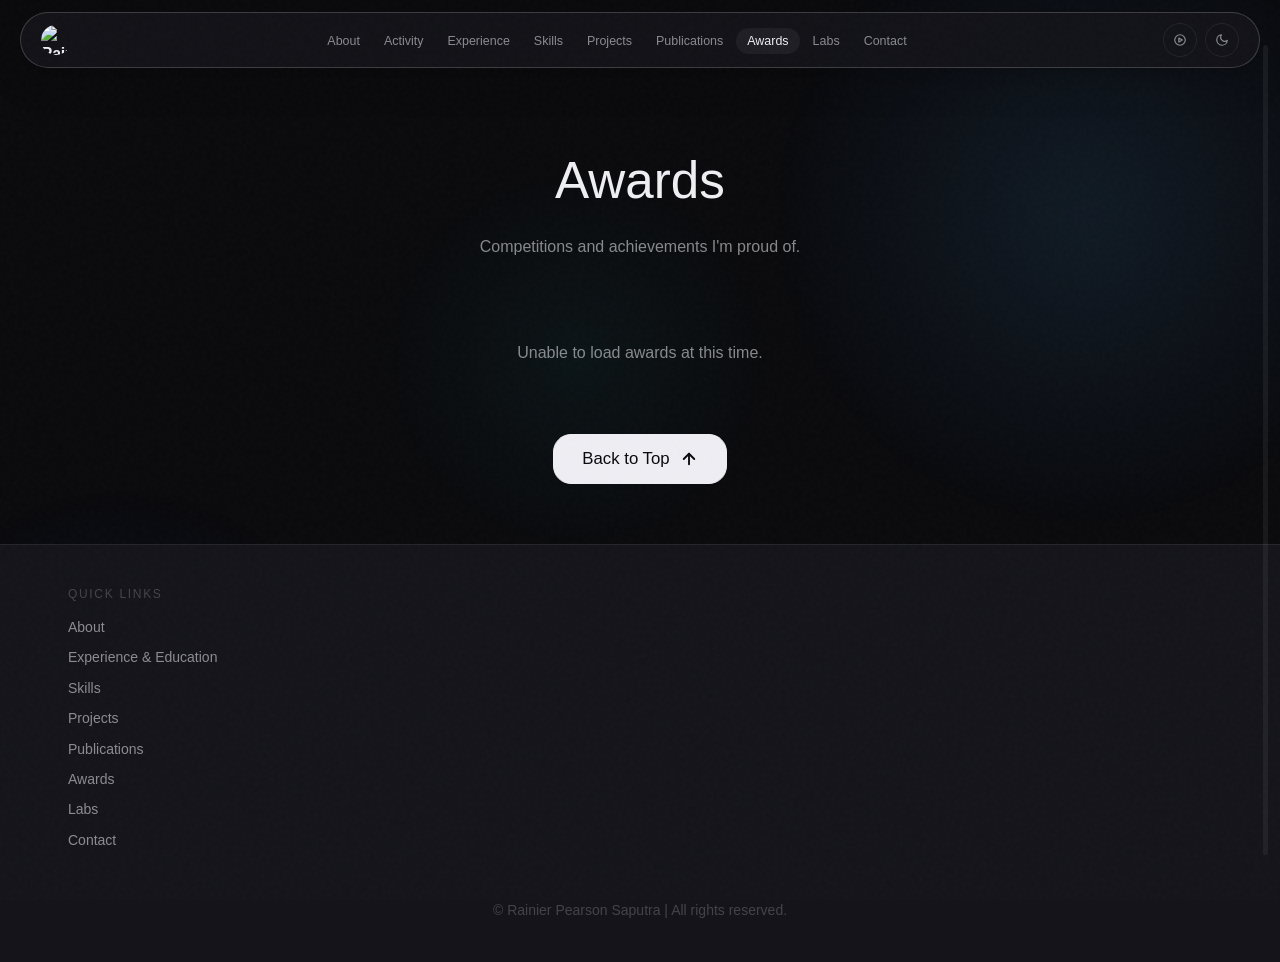
==== commit 828bb2c8: "Fixed broken animation and improved terminal" ====
--- a/awards.html
+++ b/awards.html
@@ -10,12 +10,10 @@
     <link rel="icon"
         href="https://raw.githubusercontent.com/Rainier-PS/rainier-ps.github.io/main/images/site/Rainier%20Pearson%20Saputra-Favicon.svg"
         type="image/svg+xml" />
-    <meta http-equiv="Content-Security-Policy" content="default-src 'self'; script-src 'self' https://cdnjs.cloudflare.com https://unpkg.com; style-src 'self' https://fonts.googleapis.com https://cdnjs.cloudflare.com; font-src 'self' https://fonts.gstatic.com; img-src 'self' https://raw.githubusercontent.com; connect-src 'self' https://raw.githubusercontent.com https://github-contributions-api.jogruber.de; base-uri 'self'; form-action 'self'" />
+    <meta http-equiv="Content-Security-Policy" content="default-src 'self'; script-src 'self' https://cdnjs.cloudflare.com https://unpkg.com; style-src 'self' https://fonts.googleapis.com https://cdnjs.cloudflare.com; font-src 'self' https://fonts.gstatic.com; img-src 'self' https://raw.githubusercontent.com data:; connect-src 'self' https://raw.githubusercontent.com https://github-contributions-api.jogruber.de; base-uri 'self'; form-action 'self'" />
 
-    <script src="https://cdnjs.cloudflare.com/ajax/libs/gsap/3.12.5/gsap.min.js"></script>
-    <script src="https://cdnjs.cloudflare.com/ajax/libs/gsap/3.12.5/ScrollTrigger.min.js"></script>
-    <script src="https://cdnjs.cloudflare.com/ajax/libs/gsap/3.12.5/ScrollToPlugin.min.js"></script>
-    <script src="https://unpkg.com/lucide@0.562.0" defer></script>
+    <script src="https://cdnjs.cloudflare.com/ajax/libs/gsap/3.12.5/gsap.min.js" integrity="sha384-g4NTh/Iv5PPU4xPyhEWqPcwtNXOvdaDI8LLnyYfyNZOjKJeYQyjzQ9X5275eBjpt" crossorigin="anonymous"></script>
+    <script src="https://cdnjs.cloudflare.com/ajax/libs/gsap/3.12.5/ScrollTrigger.min.js" integrity="sha384-Z3REaz79l2IaAZqJsSABtTbhjgOUYyV3p90XNnAPCSHg3EMTz1fouunq9WZRtj3d" crossorigin="anonymous"></script>
 
     <link rel="stylesheet" href="css/styles.css">
 </head>
@@ -40,10 +38,10 @@
     <nav id="navbar" role="navigation" aria-label="Main navigation" data-mobile="true">
         <div class="nav-inner">
             <a href="terminal.html" class="nav-logo" aria-label="Open Terminal">
-                <img class="logo logo-dark"
+                <img class="logo logo-dark" width="30" height="30"
                     src="https://raw.githubusercontent.com/Rainier-PS/rainier-ps.github.io/main/images/site/Rainier%20Logo-Primary.svg"
                     alt="Rainier Logo" />
-                <img class="logo logo-light"
+                <img class="logo logo-light" width="30" height="30"
                     src="https://raw.githubusercontent.com/Rainier-PS/rainier-ps.github.io/main/images/site/Rainier%20Logo-Reversed.svg"
                     alt="Rainier Logo" />
             </a>
@@ -59,6 +57,19 @@
                 <li><a href="index.html#contact">Contact</a></li>
             </ul>
             <div class="nav-right">
+                <button class="theme-toggle motion-toggle" id="motionToggle" aria-label="Toggle animations" aria-pressed="true">
+                    <svg class="icon-motion-on" viewBox="0 0 24 24" fill="none" stroke="currentColor" stroke-width="2"
+                        stroke-linecap="round" stroke-linejoin="round" aria-hidden="true">
+                        <circle cx="12" cy="12" r="9" />
+                        <path d="M10 8.5l6 3.5-6 3.5z" />
+                    </svg>
+                    <svg class="icon-motion-off" viewBox="0 0 24 24" fill="none" stroke="currentColor" stroke-width="2"
+                        stroke-linecap="round" stroke-linejoin="round" aria-hidden="true">
+                        <circle cx="12" cy="12" r="9" />
+                        <line x1="10" y1="9" x2="10" y2="15" />
+                        <line x1="14" y1="9" x2="14" y2="15" />
+                    </svg>
+                </button>
                 <button class="theme-toggle" id="themeToggle" aria-label="Toggle theme">
                     <svg class="icon-moon" viewBox="0 0 24 24" fill="none" stroke="currentColor" stroke-width="2"
                         stroke-linecap="round" stroke-linejoin="round" aria-hidden="true">
@@ -109,6 +120,7 @@
                 </button>
             </div>
         </section>
+
     </main>
 
     <footer role="contentinfo">
@@ -134,7 +146,7 @@
 
     <div id="imageLightbox" class="image-lightbox">
         <div class="image-lightbox-content">
-            <img id="lightboxImg" src="" alt="Award preview">
+            <img id="lightboxImg" alt="Award preview">
             <div class="image-lightbox-buttons">
                 <button id="closeLightbox">Close</button>
                 <button id="openInNewTab">Open in New Tab</button>
--- a/css/styles.css
+++ b/css/styles.css
@@ -229,7 +229,7 @@
   transition: opacity 0.2s;
 }
 .nav-logo:hover { opacity: 0.65; color: var(--text); }
-.nav-logo .logo { width: 30px; height: 30px; border-radius: 50%; object-fit: cover; }
+.nav-logo .logo { width: 30px; height: 30px; aspect-ratio: 1; flex-shrink: 0; border-radius: 50%; object-fit: cover; }
 .nav-logo .logo-dark { display: none; }
 .nav-logo .logo-light { display: block; }
 [data-theme="dark"] .nav-logo .logo-dark { display: block; }
@@ -256,7 +256,62 @@
 [data-theme="light"] .icon-sun { display: block; }
 [data-theme="light"] .icon-moon { display: none; }
 
-.nav-menu-btn { display: none; flex-direction: column; gap: 5px; width: 28px; padding: 4px; }
+.motion-toggle .icon-motion-on,
+.motion-toggle .icon-motion-off { display: none; }
+[data-motion="on"] .motion-toggle .icon-motion-on,
+[data-motion="off"] .motion-toggle .icon-motion-off { display: block; }
+
+.resume-card[data-state="soon"] { opacity: 0.65; cursor: default; pointer-events: none; }
+.cta-btn:not([href]):not(button) { cursor: default; pointer-events: none; }
+
+.settings-overlay {
+  position: fixed; inset: 0; z-index: 100000;
+  background: rgba(0, 0, 0, 0.45);
+  display: flex; align-items: center; justify-content: center;
+  padding: 20px;
+}
+.settings-overlay[hidden] { display: none; }
+.settings-panel {
+  width: min(360px, 100%);
+  background: var(--surface); color: var(--text);
+  border: 1px solid var(--border); border-radius: 16px;
+  padding: 20px; box-shadow: 0 20px 60px rgba(0, 0, 0, 0.35);
+}
+.settings-head { display: flex; align-items: center; justify-content: space-between; margin-bottom: 12px; }
+.settings-title { font-size: 1rem; margin: 0; font-weight: 600; }
+.settings-close {
+  width: 30px; height: 30px; border: 1px solid var(--border); background: none;
+  color: var(--text-muted); border-radius: 99px;
+  display: flex; align-items: center; justify-content: center; cursor: pointer;
+  transition: border-color 0.2s, color 0.2s;
+}
+.settings-close:hover { border-color: var(--border-hover); color: var(--text); }
+.settings-close svg { width: 14px; height: 14px; }
+.settings-group {
+  display: flex; align-items: center; justify-content: space-between; gap: 12px;
+  padding: 10px 0; border-top: 1px solid var(--border);
+}
+.settings-label { font-size: 0.85rem; color: var(--text-muted); }
+.settings-seg { display: flex; gap: 4px; background: var(--tag-bg); padding: 3px; border-radius: 99px; }
+.seg-btn {
+  border: none; background: none; color: var(--text-muted); font-size: 0.78rem;
+  padding: 5px 12px; border-radius: 99px; cursor: pointer;
+  transition: background 0.2s, color 0.2s;
+}
+.seg-btn.active { background: var(--text); color: var(--surface); }
+.settings-foot {
+  display: flex; align-items: center; justify-content: space-between; gap: 12px;
+  margin-top: 12px; border-top: 1px solid var(--border); padding-top: 12px;
+}
+.settings-hint { font-size: 0.7rem; color: var(--text-muted); opacity: 0.7; }
+.settings-reset {
+  font-size: 0.75rem; background: none; border: 1px solid var(--border);
+  color: var(--text-muted); padding: 6px 10px; border-radius: 8px; cursor: pointer;
+  transition: border-color 0.2s, color 0.2s;
+}
+.settings-reset:hover { border-color: var(--border-hover); color: var(--text); }
+
+.nav-menu-btn { display: none; flex-direction: column; align-items: stretch; gap: 5px; width: 28px; padding: 4px; }
 .nav-menu-btn span { display: block; height: 1.5px; background: var(--text); border-radius: 2px; transition: opacity 0.3s, transform 0.3s; }
 
 #navbar[data-mobile="true"],
@@ -334,6 +389,14 @@
 .section-cta { display: flex; justify-content: center; margin-top: 2.5rem; }
 
 .reveal, .stagger > * { opacity: 0; }
+.no-anim .reveal,
+.no-anim .stagger > *,
+.no-anim .hero-label,
+.no-anim .hero-title,
+.no-anim .hero-sub-wrap,
+.no-anim .hero-body,
+.no-anim .hero-links,
+.no-anim .hero-avatar-col { opacity: 1; transform: none; }
 
 .inline-link { color: var(--link); text-decoration: underline; text-underline-offset: 3px; font-weight: 500; }
 .inline-link:hover { color: var(--link-hover); text-decoration-style: wavy; }
@@ -700,13 +763,19 @@
 
 .carousel { overflow: hidden; position: relative; width: 100%; }
 .carousel-track {
-  display: flex; transition: transform 0.5s ease; width: 100%;
+  display: flex; gap: 20px; width: 100%;
   cursor: grab;
+  touch-action: pan-y;
+  overscroll-behavior-x: contain;
+  transition: transform 0.45s cubic-bezier(0.33, 1, 0.68, 1);
 }
 .carousel-track:active {
   cursor: grabbing;
 }
 .carousel-cards { min-width: 100%; display: grid; gap: 20px; }
+.carousel.dragging .proj-card,
+.carousel.dragging .award-card { transform: none; transition: none; }
+.carousel:focus-visible { outline: 2px solid var(--sb-thumb-start); outline-offset: 4px; border-radius: 16px; }
 .carousel-dots-outer {
   display: flex;
   justify-content: center;
@@ -740,7 +809,7 @@
 }
 .proj-card:hover, .award-card:hover { border-color: var(--border-hover); transform: translateY(-5px); }
 .proj-card img, .award-card img {
-  width: 100%; height: 200px; object-fit: cover;
+  width: 100%; height: 200px; object-fit: cover; cursor: zoom-in;
 }
 .proj-card-body, .award-card-body { padding: 20px; display: flex; flex-direction: column; flex: 1; }
 .proj-card-body h3, .award-card-body h3 {
@@ -766,6 +835,7 @@
   transition: background 0.2s, transform 0.2s;
 }
 .proj-btn:hover { background: var(--sb-thumb-mid); transform: translateY(-2px); color: #fff; }
+.proj-btn svg { width: 13px; height: 13px; flex-shrink: 0; }
 
 .contact-grid {
   display: grid; grid-template-columns: repeat(3, 1fr); gap: 16px;
@@ -951,7 +1021,7 @@
   font-size: 10px; color: var(--text-faint);
   text-align: left; white-space: nowrap;
 }
-.calendar { display: flex; gap: 3px; }
+.calendar { display: flex; gap: 3px; min-height: 116px; }
 .week { display: grid; grid-template-rows: repeat(7, 14px); gap: 3px; }
 .day {
   width: 14px; height: 14px; border-radius: 2px;
@@ -969,6 +1039,7 @@
   .day:hover { transform: none; }
   .day[data-contrib].is-tapped { transform: scale(1.35); outline: 2px solid var(--sb-thumb-start); outline-offset: 1px; }
   .calendar .week { grid-template-rows: repeat(7, 16px); }
+  .calendar { min-height: 130px; }
   .days-col { grid-template-rows: repeat(7, 16px); }
   .calendar .day { width: 16px; height: 16px; }
 }
@@ -1070,7 +1141,6 @@
   height: 200px;
   object-fit: cover;
   flex-shrink: 0;
-  cursor: zoom-in;
 }
 
 .awards-grid {
@@ -1090,7 +1160,6 @@
   height: 200px;
   object-fit: cover;
   flex-shrink: 0;
-  cursor: zoom-in;
   background-color: var(--tag-bg);
 }
 
@@ -1104,6 +1173,12 @@
   font-size: 1.2rem;
   color: var(--text-muted);
   padding: 3rem;
+}
+
+.load-error {
+  grid-column: 1 / -1;
+  text-align: center;
+  color: var(--text-muted);
 }
 
 .pub-grid {
@@ -1218,19 +1293,32 @@
 }
 
 @media (prefers-reduced-motion: reduce) {
-  *, *::before, *::after {
+  html:not([data-motion="on"]) *,
+  html:not([data-motion="on"]) *::before,
+  html:not([data-motion="on"]) *::after {
     animation-duration: 0.01ms !important;
     animation-iteration-count: 1 !important;
     transition-duration: 0.01ms !important;
     scroll-behavior: auto !important;
   }
 }
+html[data-motion="off"] *,
+html[data-motion="off"] *::before,
+html[data-motion="off"] *::after {
+  animation-duration: 0.01ms !important;
+  animation-iteration-count: 1 !important;
+  transition-duration: 0.01ms !important;
+  scroll-behavior: auto !important;
+}
+html[data-motion="off"] .flip-card-inner {
+  transition-duration: 0.8s !important;
+}
 
 ::view-transition-old(root),
 ::view-transition-new(root) { animation: none; mix-blend-mode: normal; }
 ::view-transition-group(root) { animation-duration: 420ms; animation-timing-function: cubic-bezier(0.4,0,0.2,1); }
 
-.char { display: inline-block; will-change: transform, opacity; }
+.char { display: inline-block; }
 
 .desktop-hidden {
   display: none !important;
